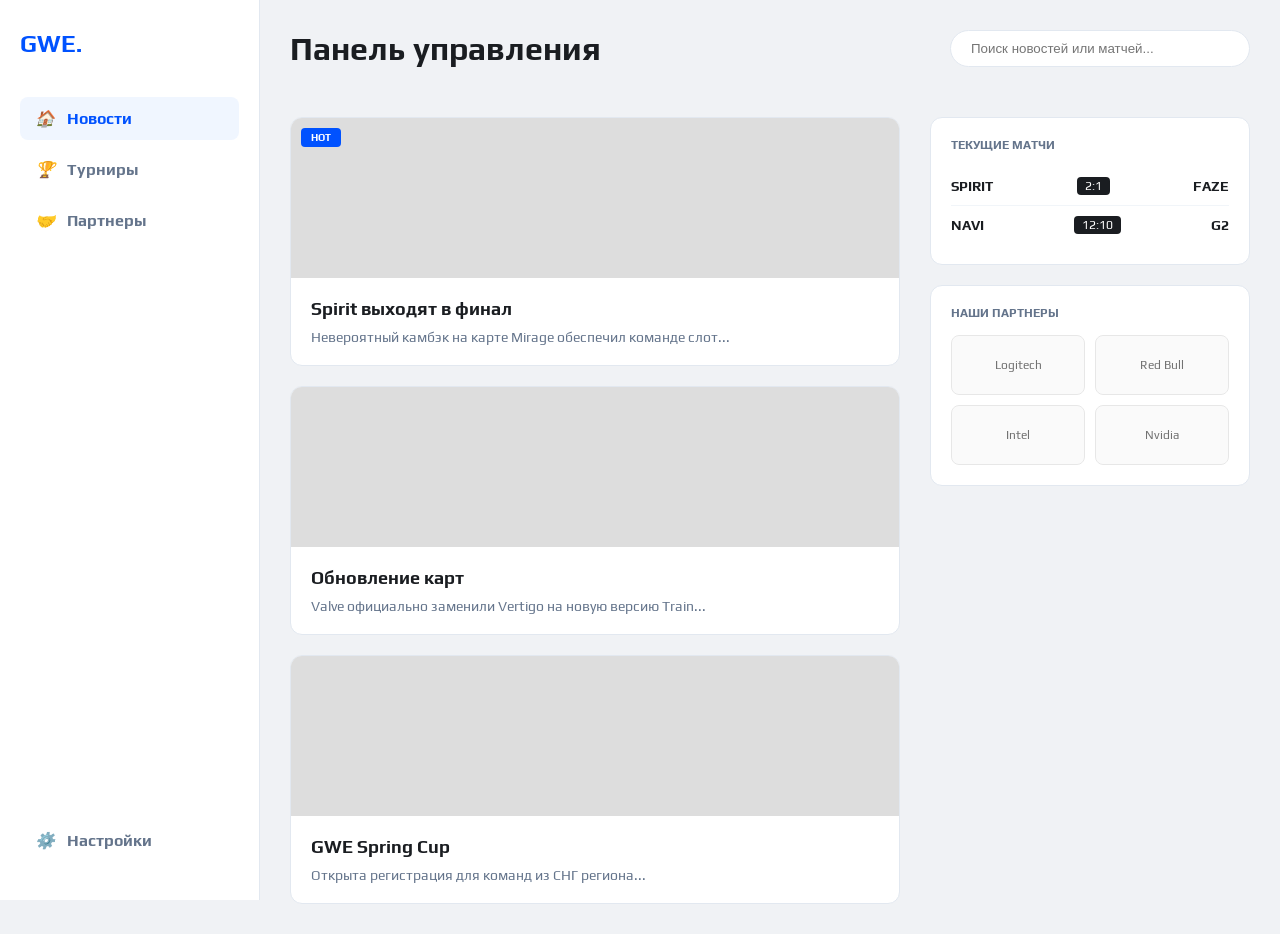
==== index.html @ 0988d3aa "Update index.html" ====
<!DOCTYPE html>
<html lang="ru">
<head>
    <meta charset="UTF-8">
    <meta name="viewport" content="width=device-width, initial-scale=1.0">
    <title>GWE | Ultimate Esports Portal</title>
    
    <link href="https://fonts.googleapis.com/css2?family=Play:wght@400;700&display=swap" rel="stylesheet">

    <style>
        :root {
            --bg-page: #f0f2f5;
            --bg-card: #ffffff;
            --accent: #0052ff;
            --text-dark: #1a1d21;
            --text-gray: #64748b;
            --border: #e2e8f0;
            --radius: 12px;
            --font-main: 'Play', sans-serif;
        }

        * { margin: 0; padding: 0; box-sizing: border-box; }

        body {
            font-family: var(--font-main);
            background-color: var(--bg-page);
            color: var(--text-dark);
            display: flex; /* Для бокового меню */
            min-height: 100vh;
        }

        /* --- БОКОВАЯ ПАНЕЛЬ --- */
        .sidebar {
            width: 260px;
            background: var(--bg-card);
            border-right: 1px solid var(--border);
            padding: 30px 20px;
            position: fixed;
            height: 100vh;
            display: flex;
            flex-direction: column;
        }

        .logo { font-size: 24px; font-weight: 800; margin-bottom: 40px; color: var(--accent); }

        .nav-menu { list-style: none; flex-grow: 1; }
        .nav-item {
            padding: 12px 15px;
            margin-bottom: 8px;
            border-radius: 8px;
            cursor: pointer;
            font-weight: 600;
            color: var(--text-gray);
            transition: 0.2s;
            display: flex;
            align-items: center;
            gap: 12px;
        }
        .nav-item:hover, .nav-item.active {
            background: #f0f6ff;
            color: var(--accent);
        }

        /* --- ОСНОВНОЙ КОНТЕНТ --- */
        .main-content {
            margin-left: 260px;
            padding: 30px;
            width: 100%;
            display: grid;
            grid-template-columns: 1fr 320px; /* Основная часть + Виджеты */
            gap: 30px;
        }

        header {
            grid-column: 1 / 3;
            display: flex;
            justify-content: space-between;
            align-items: center;
            margin-bottom: 20px;
        }

        .search-bar {
            padding: 10px 20px;
            background: var(--bg-card);
            border: 1px solid var(--border);
            border-radius: 20px;
            width: 300px;
        }

        /* Секции контента */
        .content-view { display: none; }
        .content-view.active { display: block; }

        /* Сетка карточек */
        .grid-container {
            display: grid;
            grid-template-columns: repeat(auto-fill, minmax(300px, 1fr));
            gap: 20px;
        }

        .card {
            background: var(--bg-card);
            border-radius: var(--radius);
            overflow: hidden;
            border: 1px solid var(--border);
            transition: 0.3s;
        }
        .card:hover { transform: translateY(-5px); box-shadow: 0 10px 20px rgba(0,0,0,0.05); }

        .card-thumb { height: 160px; background: #ddd; position: relative; }
        .badge {
            position: absolute; top: 10px; left: 10px;
            background: var(--accent); color: white;
            padding: 4px 10px; border-radius: 4px; font-size: 10px; font-weight: bold;
        }

        .card-body { padding: 20px; }
        .card-body h3 { font-size: 18px; margin-bottom: 10px; }
        .card-body p { font-size: 14px; color: var(--text-gray); }

        /* --- ВИДЖЕТЫ (Справа) --- */
        .widget {
            background: var(--bg-card);
            border-radius: var(--radius);
            padding: 20px;
            margin-bottom: 20px;
            border: 1px solid var(--border);
        }
        .widget-title { font-weight: 800; text-transform: uppercase; font-size: 12px; margin-bottom: 15px; color: var(--text-gray); }

        .match-row {
            display: flex; justify-content: space-between; align-items: center;
            padding: 10px 0; border-bottom: 1px solid #f1f5f9;
        }
        .match-row:last-child { border: none; }
        .team-tag { font-weight: bold; font-size: 14px; }
        .score-tag { background: #1a1d21; color: white; padding: 2px 8px; border-radius: 4px; font-size: 12px; }

        /* Партнеры - плотная сетка */
        .partners-mini {
            display: grid; grid-template-columns: 1fr 1fr; gap: 10px;
        }
        .p-box { 
            height: 60px; background: #f8fafc; border: 1px solid var(--border); 
            display: flex; align-items: center; justify-content: center; border-radius: 8px;
            font-size: 12px; color: var(--text-gray); filter: grayscale(1);
        }

        @media (max-width: 1100px) {
            .main-content { grid-template-columns: 1fr; }
            .sidebar { width: 80px; padding: 20px 10px; }
            .sidebar .logo, .sidebar span { display: none; }
            .main-content { margin-left: 80px; }
        }
    </style>
</head>
<body>

    <aside class="sidebar">
        <div class="logo">GWE<span>.</span></div>
        <ul class="nav-menu">
            <li class="nav-item active" onclick="switchView(event, 'v-news')">
                <i>🏠</i> <span>Новости</span>
            </li>
            <li class="nav-item" onclick="switchView(event, 'v-tour')">
                <i>🏆</i> <span>Турниры</span>
            </li>
            <li class="nav-item" onclick="switchView(event, 'v-part')">
                <i>🤝</i> <span>Партнеры</span>
            </li>
        </ul>
        <div class="nav-item" style="margin-top: auto;"><i>⚙️</i> <span>Настройки</span></div>
    </aside>

    <div class="main-content">
        <header>
            <h1>Панель управления</h1>
            <input type="text" class="search-bar" placeholder="Поиск новостей или матчей...">
        </header>

        <section id="v-news" class="content-view active">
            <div class="grid-container">
                <div class="card">
                    <div class="card-thumb"><div class="badge">HOT</div></div>
                    <div class="card-body">
                        <h3>Spirit выходят в финал</h3>
                        <p>Невероятный камбэк на карте Mirage обеспечил команде слот...</p>
                    </div>
                </div>
                <div class="card">
                    <div class="card-thumb"></div>
                    <div class="card-body">
                        <h3>Обновление карт</h3>
                        <p>Valve официально заменили Vertigo на новую версию Train...</p>
                    </div>
                </div>
                <div class="card">
                    <div class="card-thumb"></div>
                    <div class="card-body">
                        <h3>GWE Spring Cup</h3>
                        <p>Открыта регистрация для команд из СНГ региона...</p>
                    </div>
                </div>
            </div>
        </section>

        <section id="v-tour" class="content-view">
            <div class="grid-container">
                <div class="card">
                    <div class="card-body">
                        <div style="color: green; font-weight: bold; font-size: 12px;">LIVE</div>
                        <h3>Pro League S5</h3>
                        <p>Призовой: $100,000</p>
                    </div>
                </div>
                <div class="card">
                    <div class="card-body">
                        <div style="color: var(--text-gray); font-weight: bold; font-size: 12px;">UPCOMING</div>
                        <h3>Major Qualifiers</h3>
                        <p>Призовой: Слот на Major</p>
                    </div>
                </div>
            </div>
        </section>

        <section id="v-part" class="content-view">
            <div class="partners-mini" style="grid-template-columns: repeat(3, 1fr);">
                <div class="p-box">PARTNER A</div>
                <div class="p-box">PARTNER B</div>
                <div class="p-box">PARTNER C</div>
                <div class="p-box">PARTNER D</div>
                <div class="p-box">PARTNER E</div>
            </div>
        </section>

        <aside>
            <div class="widget">
                <div class="widget-title">Текущие матчи</div>
                <div class="match-row">
                    <span class="team-tag">SPIRIT</span>
                    <span class="score-tag">2:1</span>
                    <span class="team-tag">FAZE</span>
                </div>
                <div class="match-row">
                    <span class="team-tag">NAVI</span>
                    <span class="score-tag">12:10</span>
                    <span class="team-tag">G2</span>
                </div>
            </div>

            <div class="widget">
                <div class="widget-title">Наши партнеры</div>
                <div class="partners-mini">
                    <div class="p-box">Logitech</div>
                    <div class="p-box">Red Bull</div>
                    <div class="p-box">Intel</div>
                    <div class="p-box">Nvidia</div>
                </div>
            </div>
        </aside>
    </div>

    <script>
        function switchView(evt, viewId) {
            var i, views, items;
            views = document.getElementsByClassName("content-view");
            for (i = 0; i < views.length; i++) { views[i].classList.remove("active"); }
            
            items = document.getElementsByClassName("nav-item");
            for (i = 0; i < items.length; i++) { items[i].classList.remove("active"); }
            
            document.getElementById(viewId).classList.add("active");
            evt.currentTarget.classList.add("active");
        }
    </script>
</body>
</html>
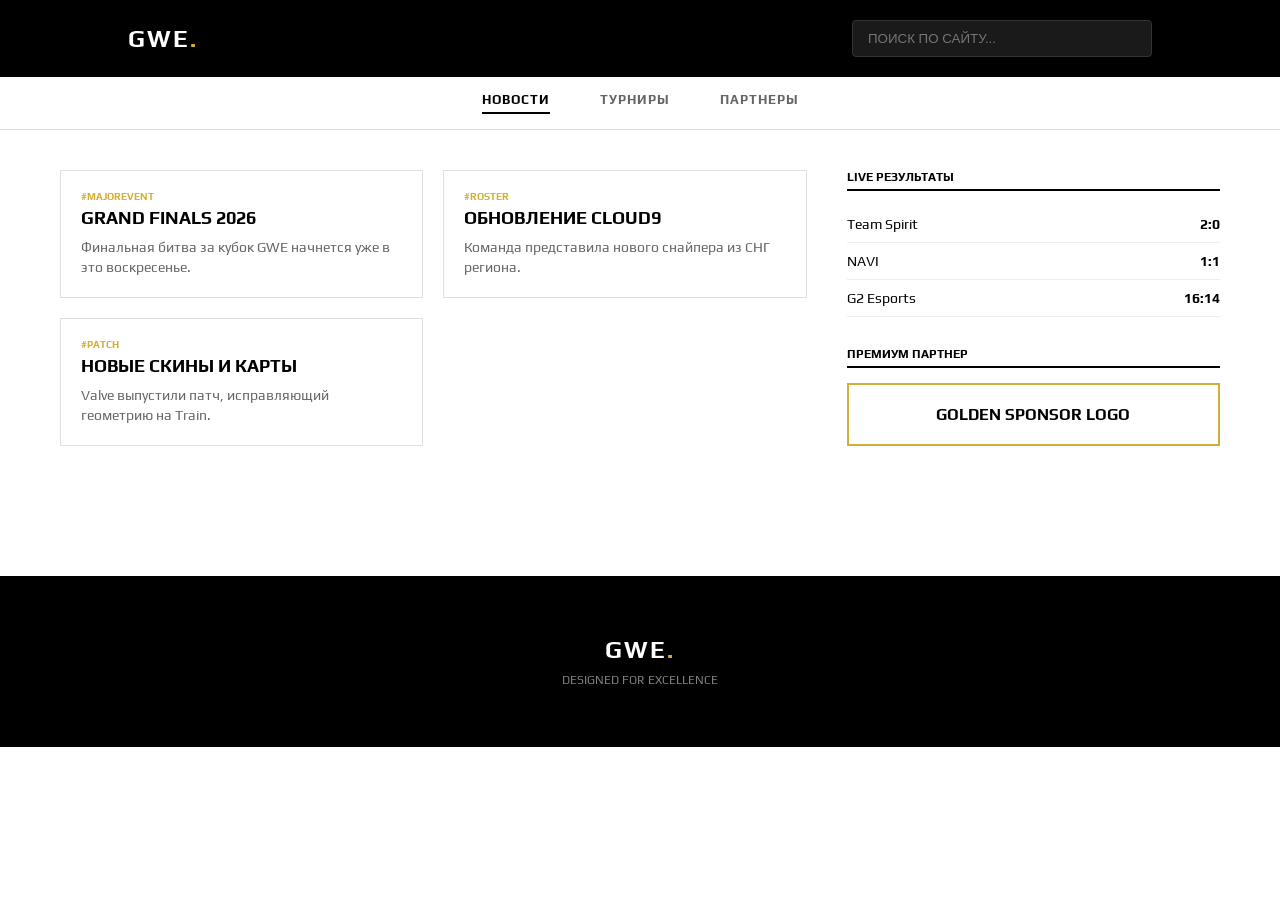
==== commit d2c7813b: "Update index.html" ====
--- a/index.html
+++ b/index.html
@@ -3,19 +3,18 @@
 <head>
     <meta charset="UTF-8">
     <meta name="viewport" content="width=device-width, initial-scale=1.0">
-    <title>GWE | Ultimate Esports Portal</title>
+    <title>GWE | Premium Black Edition</title>
     
     <link href="https://fonts.googleapis.com/css2?family=Play:wght@400;700&display=swap" rel="stylesheet">
 
     <style>
         :root {
-            --bg-page: #f0f2f5;
-            --bg-card: #ffffff;
-            --accent: #0052ff;
-            --text-dark: #1a1d21;
-            --text-gray: #64748b;
-            --border: #e2e8f0;
-            --radius: 12px;
+            --bg-page: #ffffff;
+            --bg-dark: #000000;
+            --text-main: #000000;
+            --text-light: #ffffff;
+            --gold: #d4af37; /* Тот самый редкий золотой */
+            --border: #e0e0e0;
             --font-main: 'Play', sans-serif;
         }
 
@@ -24,253 +23,287 @@
         body {
             font-family: var(--font-main);
             background-color: var(--bg-page);
-            color: var(--text-dark);
-            display: flex; /* Для бокового меню */
-            min-height: 100vh;
-        }
-
-        /* --- БОКОВАЯ ПАНЕЛЬ --- */
-        .sidebar {
-            width: 260px;
-            background: var(--bg-card);
-            border-right: 1px solid var(--border);
-            padding: 30px 20px;
-            position: fixed;
-            height: 100vh;
-            display: flex;
-            flex-direction: column;
-        }
-
-        .logo { font-size: 24px; font-weight: 800; margin-bottom: 40px; color: var(--accent); }
-
-        .nav-menu { list-style: none; flex-grow: 1; }
-        .nav-item {
-            padding: 12px 15px;
-            margin-bottom: 8px;
-            border-radius: 8px;
-            cursor: pointer;
-            font-weight: 600;
-            color: var(--text-gray);
-            transition: 0.2s;
-            display: flex;
-            align-items: center;
-            gap: 12px;
-        }
-        .nav-item:hover, .nav-item.active {
-            background: #f0f6ff;
-            color: var(--accent);
-        }
-
-        /* --- ОСНОВНОЙ КОНТЕНТ --- */
-        .main-content {
-            margin-left: 260px;
-            padding: 30px;
-            width: 100%;
-            display: grid;
-            grid-template-columns: 1fr 320px; /* Основная часть + Виджеты */
-            gap: 30px;
-        }
-
+            color: var(--text-main);
+        }
+
+        /* --- ХЕДЕР С ПОИСКОМ --- */
         header {
-            grid-column: 1 / 3;
+            background: var(--bg-dark);
+            color: var(--text-light);
+            padding: 20px 10%;
             display: flex;
             justify-content: space-between;
             align-items: center;
-            margin-bottom: 20px;
-        }
-
-        .search-bar {
-            padding: 10px 20px;
-            background: var(--bg-card);
-            border: 1px solid var(--border);
-            border-radius: 20px;
-            width: 300px;
-        }
-
-        /* Секции контента */
+            position: sticky;
+            top: 0;
+            z-index: 1000;
+        }
+
+        .logo { font-size: 24px; font-weight: 800; letter-spacing: 2px; }
+        .logo span { color: var(--gold); }
+
+        .search-container { position: relative; width: 300px; }
+        #siteSearch {
+            width: 100%;
+            padding: 10px 15px;
+            background: #1a1a1a;
+            border: 1px solid #333;
+            color: white;
+            border-radius: 4px;
+            outline: none;
+            transition: 0.3s;
+        }
+        #siteSearch:focus { border-color: var(--gold); }
+
+        /* --- НАВИГАЦИЯ (ВКЛАДКИ) --- */
+        .nav-bar {
+            background: var(--bg-page);
+            border-bottom: 1px solid var(--border);
+            display: flex;
+            justify-content: center;
+            gap: 50px;
+            padding: 15px 0;
+        }
+
+        .tab-link {
+            text-transform: uppercase;
+            font-weight: 700;
+            font-size: 13px;
+            letter-spacing: 1px;
+            cursor: pointer;
+            color: #666;
+            padding-bottom: 5px;
+            border-bottom: 2px solid transparent;
+            transition: 0.3s;
+        }
+
+        .tab-link.active {
+            color: var(--text-main);
+            border-bottom: 2px solid var(--text-main);
+        }
+        .tab-link:hover { color: var(--gold); }
+
+        /* --- ОСНОВНОЙ КОНТЕНТ --- */
+        .container {
+            max-width: 1200px;
+            margin: 40px auto;
+            padding: 0 20px;
+        }
+
         .content-view { display: none; }
         .content-view.active { display: block; }
 
-        /* Сетка карточек */
-        .grid-container {
+        /* СЕТКА С ЗАПОЛНЕНИЕМ */
+        .main-layout {
             display: grid;
-            grid-template-columns: repeat(auto-fill, minmax(300px, 1fr));
+            grid-template-columns: 2fr 1fr;
+            gap: 40px;
+        }
+
+        .grid-cards {
+            display: grid;
+            grid-template-columns: repeat(auto-fill, minmax(280px, 1fr));
             gap: 20px;
         }
 
-        .card {
-            background: var(--bg-card);
-            border-radius: var(--radius);
-            overflow: hidden;
+        .item-card {
+            background: #fff;
             border: 1px solid var(--border);
+            padding: 20px;
             transition: 0.3s;
-        }
-        .card:hover { transform: translateY(-5px); box-shadow: 0 10px 20px rgba(0,0,0,0.05); }
-
-        .card-thumb { height: 160px; background: #ddd; position: relative; }
-        .badge {
-            position: absolute; top: 10px; left: 10px;
-            background: var(--accent); color: white;
-            padding: 4px 10px; border-radius: 4px; font-size: 10px; font-weight: bold;
-        }
-
-        .card-body { padding: 20px; }
-        .card-body h3 { font-size: 18px; margin-bottom: 10px; }
-        .card-body p { font-size: 14px; color: var(--text-gray); }
-
-        /* --- ВИДЖЕТЫ (Справа) --- */
-        .widget {
-            background: var(--bg-card);
-            border-radius: var(--radius);
-            padding: 20px;
-            margin-bottom: 20px;
+            position: relative;
+        }
+        .item-card:hover { border-color: var(--gold); box-shadow: 0 10px 30px rgba(0,0,0,0.05); }
+
+        .item-card h3 { margin-bottom: 10px; text-transform: uppercase; font-size: 18px; }
+        .item-card p { color: #666; font-size: 14px; line-height: 1.4; }
+        
+        .tag {
+            font-size: 10px;
+            font-weight: bold;
+            color: var(--gold);
+            margin-bottom: 5px;
+            display: block;
+        }
+
+        /* ПАРТНЕРЫ (ЧЕРНО-БЕЛЫЕ) */
+        .partners-list {
+            display: grid;
+            grid-template-columns: repeat(4, 1fr);
+            gap: 1px;
+            background: var(--border);
             border: 1px solid var(--border);
         }
-        .widget-title { font-weight: 800; text-transform: uppercase; font-size: 12px; margin-bottom: 15px; color: var(--text-gray); }
-
-        .match-row {
-            display: flex; justify-content: space-between; align-items: center;
-            padding: 10px 0; border-bottom: 1px solid #f1f5f9;
-        }
-        .match-row:last-child { border: none; }
-        .team-tag { font-weight: bold; font-size: 14px; }
-        .score-tag { background: #1a1d21; color: white; padding: 2px 8px; border-radius: 4px; font-size: 12px; }
-
-        /* Партнеры - плотная сетка */
-        .partners-mini {
-            display: grid; grid-template-columns: 1fr 1fr; gap: 10px;
-        }
-        .p-box { 
-            height: 60px; background: #f8fafc; border: 1px solid var(--border); 
-            display: flex; align-items: center; justify-content: center; border-radius: 8px;
-            font-size: 12px; color: var(--text-gray); filter: grayscale(1);
-        }
-
-        @media (max-width: 1100px) {
-            .main-content { grid-template-columns: 1fr; }
-            .sidebar { width: 80px; padding: 20px 10px; }
-            .sidebar .logo, .sidebar span { display: none; }
-            .main-content { margin-left: 80px; }
-        }
+        .partner-box {
+            background: white;
+            padding: 40px;
+            text-align: center;
+            font-weight: bold;
+            transition: 0.3s;
+        }
+        .partner-box:hover { background: var(--bg-dark); color: var(--gold); }
+
+        /* ВИДЖЕТЫ */
+        .widget { margin-bottom: 30px; }
+        .widget-title {
+            font-size: 12px;
+            font-weight: bold;
+            text-transform: uppercase;
+            border-bottom: 2px solid var(--text-main);
+            padding-bottom: 5px;
+            margin-bottom: 15px;
+        }
+        .match-line {
+            display: flex;
+            justify-content: space-between;
+            padding: 10px 0;
+            border-bottom: 1px solid #eee;
+            font-size: 14px;
+        }
+
+        footer {
+            background: var(--bg-dark);
+            color: white;
+            padding: 60px 0;
+            text-align: center;
+            margin-top: 100px;
+        }
+
+        /* Состояние для поиска: когда элемент не подходит */
+        .hidden-by-search { display: none !important; }
     </style>
 </head>
 <body>
 
-    <aside class="sidebar">
+    <header>
         <div class="logo">GWE<span>.</span></div>
-        <ul class="nav-menu">
-            <li class="nav-item active" onclick="switchView(event, 'v-news')">
-                <i>🏠</i> <span>Новости</span>
-            </li>
-            <li class="nav-item" onclick="switchView(event, 'v-tour')">
-                <i>🏆</i> <span>Турниры</span>
-            </li>
-            <li class="nav-item" onclick="switchView(event, 'v-part')">
-                <i>🤝</i> <span>Партнеры</span>
-            </li>
-        </ul>
-        <div class="nav-item" style="margin-top: auto;"><i>⚙️</i> <span>Настройки</span></div>
-    </aside>
-
-    <div class="main-content">
-        <header>
-            <h1>Панель управления</h1>
-            <input type="text" class="search-bar" placeholder="Поиск новостей или матчей...">
-        </header>
-
-        <section id="v-news" class="content-view active">
-            <div class="grid-container">
-                <div class="card">
-                    <div class="card-thumb"><div class="badge">HOT</div></div>
-                    <div class="card-body">
-                        <h3>Spirit выходят в финал</h3>
-                        <p>Невероятный камбэк на карте Mirage обеспечил команде слот...</p>
+        <div class="search-container">
+            <input type="text" id="siteSearch" placeholder="ПОИСК ПО САЙТУ..." onkeyup="filterContent()">
+        </div>
+    </header>
+
+    <nav class="nav-bar">
+        <div class="tab-link active" onclick="switchTab(event, 'view-news')">Новости</div>
+        <div class="tab-link" onclick="switchTab(event, 'view-tournaments')">Турниры</div>
+        <div class="tab-link" onclick="switchTab(event, 'view-partners')">Партнеры</div>
+    </nav>
+
+    <div class="container">
+        
+        <div class="main-layout">
+            
+            <main>
+                <section id="view-news" class="content-view active">
+                    <div class="grid-cards">
+                        <div class="item-card clickable">
+                            <span class="tag">#MAJOREVENT</span>
+                            <h3>Grand Finals 2026</h3>
+                            <p>Финальная битва за кубок GWE начнется уже в это воскресенье.</p>
+                        </div>
+                        <div class="item-card clickable">
+                            <span class="tag">#ROSTER</span>
+                            <h3>Обновление Cloud9</h3>
+                            <p>Команда представила нового снайпера из СНГ региона.</p>
+                        </div>
+                        <div class="item-card clickable">
+                            <span class="tag">#PATCH</span>
+                            <h3>Новые скины и карты</h3>
+                            <p>Valve выпустили патч, исправляющий геометрию на Train.</p>
+                        </div>
+                    </div>
+                </section>
+
+                <section id="view-tournaments" class="content-view">
+                    <div class="grid-cards">
+                        <div class="item-card clickable">
+                            <span class="tag" style="color: #000;">STAY TUNED</span>
+                            <h3>Garnir Masters S2</h3>
+                            <p>Призовой: 1,000,000 RUB. Открытые квалификации.</p>
+                        </div>
+                        <div class="item-card clickable">
+                            <span class="tag">WINNER GETS GOLD</span>
+                            <h3>GWE Winter Cup</h3>
+                            <p>Событие года для молодых талантов.</p>
+                        </div>
+                    </div>
+                </section>
+
+                <section id="view-partners" class="content-view">
+                    <div class="partners-list">
+                        <div class="partner-box">ROG</div>
+                        <div class="partner-box">INTEL</div>
+                        <div class="partner-box">MONSTER</div>
+                        <div class="partner-box">RAZER</div>
+                    </div>
+                </section>
+            </main>
+
+            <aside>
+                <div class="widget">
+                    <div class="widget-title">Live Результаты</div>
+                    <div class="match-line"><span>Team Spirit</span> <strong>2:0</strong></div>
+                    <div class="match-line"><span>NAVI</span> <strong>1:1</strong></div>
+                    <div class="match-line"><span>G2 Esports</span> <strong>16:14</strong></div>
+                </div>
+
+                <div class="widget">
+                    <div class="widget-title">Премиум партнер</div>
+                    <div style="border: 2px solid var(--gold); padding: 20px; text-align: center; font-weight: bold;">
+                        GOLDEN SPONSOR LOGO
                     </div>
                 </div>
-                <div class="card">
-                    <div class="card-thumb"></div>
-                    <div class="card-body">
-                        <h3>Обновление карт</h3>
-                        <p>Valve официально заменили Vertigo на новую версию Train...</p>
-                    </div>
-                </div>
-                <div class="card">
-                    <div class="card-thumb"></div>
-                    <div class="card-body">
-                        <h3>GWE Spring Cup</h3>
-                        <p>Открыта регистрация для команд из СНГ региона...</p>
-                    </div>
-                </div>
-            </div>
-        </section>
-
-        <section id="v-tour" class="content-view">
-            <div class="grid-container">
-                <div class="card">
-                    <div class="card-body">
-                        <div style="color: green; font-weight: bold; font-size: 12px;">LIVE</div>
-                        <h3>Pro League S5</h3>
-                        <p>Призовой: $100,000</p>
-                    </div>
-                </div>
-                <div class="card">
-                    <div class="card-body">
-                        <div style="color: var(--text-gray); font-weight: bold; font-size: 12px;">UPCOMING</div>
-                        <h3>Major Qualifiers</h3>
-                        <p>Призовой: Слот на Major</p>
-                    </div>
-                </div>
-            </div>
-        </section>
-
-        <section id="v-part" class="content-view">
-            <div class="partners-mini" style="grid-template-columns: repeat(3, 1fr);">
-                <div class="p-box">PARTNER A</div>
-                <div class="p-box">PARTNER B</div>
-                <div class="p-box">PARTNER C</div>
-                <div class="p-box">PARTNER D</div>
-                <div class="p-box">PARTNER E</div>
-            </div>
-        </section>
-
-        <aside>
-            <div class="widget">
-                <div class="widget-title">Текущие матчи</div>
-                <div class="match-row">
-                    <span class="team-tag">SPIRIT</span>
-                    <span class="score-tag">2:1</span>
-                    <span class="team-tag">FAZE</span>
-                </div>
-                <div class="match-row">
-                    <span class="team-tag">NAVI</span>
-                    <span class="score-tag">12:10</span>
-                    <span class="team-tag">G2</span>
-                </div>
-            </div>
-
-            <div class="widget">
-                <div class="widget-title">Наши партнеры</div>
-                <div class="partners-mini">
-                    <div class="p-box">Logitech</div>
-                    <div class="p-box">Red Bull</div>
-                    <div class="p-box">Intel</div>
-                    <div class="p-box">Nvidia</div>
-                </div>
-            </div>
-        </aside>
+            </aside>
+
+        </div>
     </div>
 
+    <footer>
+        <div class="logo">GWE<span>.</span></div>
+        <p style="margin-top: 10px; font-size: 12px; opacity: 0.5;">DESIGNED FOR EXCELLENCE</p>
+    </footer>
+
     <script>
-        function switchView(evt, viewId) {
-            var i, views, items;
-            views = document.getElementsByClassName("content-view");
-            for (i = 0; i < views.length; i++) { views[i].classList.remove("active"); }
+        // Переключение вкладок
+        function switchTab(evt, viewId) {
+            let views = document.getElementsByClassName("content-view");
+            for (let v of views) { v.classList.remove("active"); }
             
-            items = document.getElementsByClassName("nav-item");
-            for (i = 0; i < items.length; i++) { items[i].classList.remove("active"); }
+            let links = document.getElementsByClassName("tab-link");
+            for (let l of links) { l.classList.remove("active"); }
             
             document.getElementById(viewId).classList.add("active");
             evt.currentTarget.classList.add("active");
+            
+            // Сбрасываем поиск при переключении вкладок
+            document.getElementById('siteSearch').value = '';
+            filterContent(); 
+        }
+
+        // РЕАЛЬНЫЙ ПОИСК
+        function filterContent() {
+            let input = document.getElementById('siteSearch').value.toLowerCase();
+            let cards = document.getElementsByClassName('item-card');
+            let partners = document.getElementsByClassName('partner-box');
+
+            // Фильтруем карточки новостей/турниров
+            for (let card of cards) {
+                let title = card.querySelector('h3').innerText.toLowerCase();
+                let text = card.querySelector('p').innerText.toLowerCase();
+                if (title.includes(input) || text.includes(input)) {
+                    card.classList.remove('hidden-by-search');
+                } else {
+                    card.classList.add('hidden-by-search');
+                }
+            }
+
+            // Фильтруем партнеров
+            for (let p of partners) {
+                if (p.innerText.toLowerCase().includes(input)) {
+                    p.classList.remove('hidden-by-search');
+                } else {
+                    p.classList.add('hidden-by-search');
+                }
+            }
         }
     </script>
 </body>
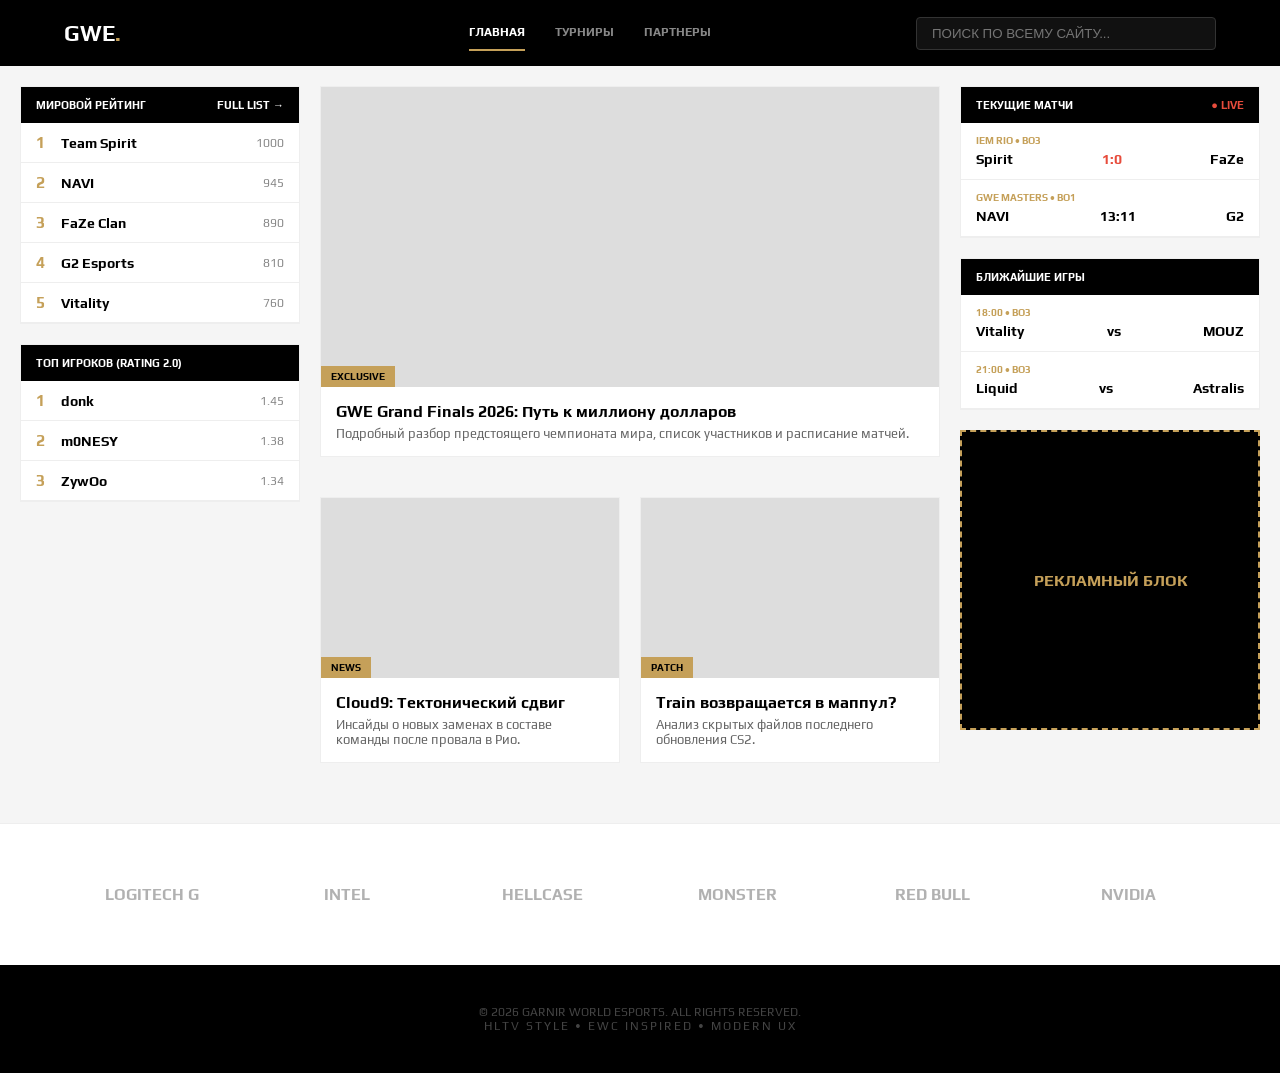
==== commit e8a10ea1: "Update index.html" ====
--- a/index.html
+++ b/index.html
@@ -3,18 +3,17 @@
 <head>
     <meta charset="UTF-8">
     <meta name="viewport" content="width=device-width, initial-scale=1.0">
-    <title>GWE | Premium Black Edition</title>
+    <title>GWE | Premium Ultimate Portal</title>
     
     <link href="https://fonts.googleapis.com/css2?family=Play:wght@400;700&display=swap" rel="stylesheet">
 
     <style>
         :root {
-            --bg-page: #ffffff;
-            --bg-dark: #000000;
-            --text-main: #000000;
-            --text-light: #ffffff;
-            --gold: #d4af37; /* Тот самый редкий золотой */
-            --border: #e0e0e0;
+            --white: #ffffff;
+            --black: #000000;
+            --gold: #c5a059;
+            --gray-light: #f5f5f5;
+            --gray-border: #eeeeee;
             --font-main: 'Play', sans-serif;
         }
 
@@ -22,288 +21,307 @@
 
         body {
             font-family: var(--font-main);
-            background-color: var(--bg-page);
-            color: var(--text-main);
-        }
-
-        /* --- ХЕДЕР С ПОИСКОМ --- */
+            background-color: var(--gray-light);
+            color: var(--black);
+        }
+
+        /* --- ШАПКА --- */
         header {
-            background: var(--bg-dark);
-            color: var(--text-light);
-            padding: 20px 10%;
-            display: flex;
-            justify-content: space-between;
+            background: var(--black);
+            padding: 15px 5%;
+            display: grid;
+            grid-template-columns: 200px 1fr 300px;
             align-items: center;
             position: sticky;
             top: 0;
             z-index: 1000;
         }
 
-        .logo { font-size: 24px; font-weight: 800; letter-spacing: 2px; }
+        .logo { color: var(--white); font-weight: 800; font-size: 22px; cursor: pointer; }
         .logo span { color: var(--gold); }
 
-        .search-container { position: relative; width: 300px; }
-        #siteSearch {
+        .nav-tabs {
+            display: flex;
+            justify-content: center;
+            gap: 30px;
+        }
+
+        .tab-btn {
+            color: #888;
+            text-transform: uppercase;
+            font-weight: 700;
+            font-size: 12px;
+            cursor: pointer;
+            padding: 10px 0;
+            border-bottom: 2px solid transparent;
+            transition: 0.3s;
+        }
+
+        .tab-btn:hover, .tab-btn.active { color: var(--white); border-bottom-color: var(--gold); }
+
+        .search-box input {
             width: 100%;
-            padding: 10px 15px;
-            background: #1a1a1a;
+            padding: 8px 15px;
+            background: #111;
             border: 1px solid #333;
             color: white;
             border-radius: 4px;
             outline: none;
-            transition: 0.3s;
-        }
-        #siteSearch:focus { border-color: var(--gold); }
-
-        /* --- НАВИГАЦИЯ (ВКЛАДКИ) --- */
-        .nav-bar {
-            background: var(--bg-page);
-            border-bottom: 1px solid var(--border);
-            display: flex;
-            justify-content: center;
-            gap: 50px;
-            padding: 15px 0;
-        }
-
-        .tab-link {
+        }
+
+        /* --- ГЛАВНЫЙ КОНТЕЙНЕР --- */
+        .wrapper {
+            max-width: 1400px;
+            margin: 20px auto;
+            padding: 0 20px;
+            display: grid;
+            grid-template-columns: 280px 1fr 300px; /* Три колонки для заполнения */
+            gap: 20px;
+        }
+
+        /* --- ОБЩИЕ СТИЛИ БЛОКОВ --- */
+        .content-card {
+            background: var(--white);
+            border: 1px solid var(--gray-border);
+            margin-bottom: 20px;
+            transition: 0.2s;
+            cursor: pointer;
+        }
+        .content-card:hover { border-color: var(--gold); box-shadow: 0 5px 15px rgba(0,0,0,0.05); }
+
+        .card-header {
+            padding: 12px 15px;
+            background: var(--black);
+            color: var(--white);
+            font-size: 11px;
             text-transform: uppercase;
-            font-weight: 700;
-            font-size: 13px;
-            letter-spacing: 1px;
-            cursor: pointer;
-            color: #666;
-            padding-bottom: 5px;
-            border-bottom: 2px solid transparent;
-            transition: 0.3s;
-        }
-
-        .tab-link.active {
-            color: var(--text-main);
-            border-bottom: 2px solid var(--text-main);
-        }
-        .tab-link:hover { color: var(--gold); }
-
-        /* --- ОСНОВНОЙ КОНТЕНТ --- */
-        .container {
-            max-width: 1200px;
-            margin: 40px auto;
-            padding: 0 20px;
-        }
-
-        .content-view { display: none; }
-        .content-view.active { display: block; }
-
-        /* СЕТКА С ЗАПОЛНЕНИЕМ */
-        .main-layout {
-            display: grid;
-            grid-template-columns: 2fr 1fr;
-            gap: 40px;
-        }
-
-        .grid-cards {
-            display: grid;
-            grid-template-columns: repeat(auto-fill, minmax(280px, 1fr));
-            gap: 20px;
-        }
-
-        .item-card {
-            background: #fff;
-            border: 1px solid var(--border);
-            padding: 20px;
-            transition: 0.3s;
-            position: relative;
-        }
-        .item-card:hover { border-color: var(--gold); box-shadow: 0 10px 30px rgba(0,0,0,0.05); }
-
-        .item-card h3 { margin-bottom: 10px; text-transform: uppercase; font-size: 18px; }
-        .item-card p { color: #666; font-size: 14px; line-height: 1.4; }
-        
-        .tag {
-            font-size: 10px;
             font-weight: bold;
-            color: var(--gold);
-            margin-bottom: 5px;
-            display: block;
-        }
-
-        /* ПАРТНЕРЫ (ЧЕРНО-БЕЛЫЕ) */
-        .partners-list {
-            display: grid;
-            grid-template-columns: repeat(4, 1fr);
-            gap: 1px;
-            background: var(--border);
-            border: 1px solid var(--border);
-        }
-        .partner-box {
-            background: white;
-            padding: 40px;
-            text-align: center;
-            font-weight: bold;
-            transition: 0.3s;
-        }
-        .partner-box:hover { background: var(--bg-dark); color: var(--gold); }
-
-        /* ВИДЖЕТЫ */
-        .widget { margin-bottom: 30px; }
-        .widget-title {
-            font-size: 12px;
-            font-weight: bold;
-            text-transform: uppercase;
-            border-bottom: 2px solid var(--text-main);
-            padding-bottom: 5px;
-            margin-bottom: 15px;
-        }
-        .match-line {
             display: flex;
             justify-content: space-between;
-            padding: 10px 0;
-            border-bottom: 1px solid #eee;
-            font-size: 14px;
-        }
-
-        footer {
-            background: var(--bg-dark);
-            color: white;
-            padding: 60px 0;
+        }
+
+        /* --- ЛЕВАЯ КОЛОНКА (РЕЙТИНГИ) --- */
+        .rank-item {
+            display: flex;
+            align-items: center;
+            padding: 10px 15px;
+            border-bottom: 1px solid var(--gray-border);
+        }
+        .rank-item:hover { background: #fafafa; }
+        .num { font-weight: 800; width: 25px; color: var(--gold); }
+        .name { flex-grow: 1; font-weight: bold; font-size: 14px; }
+        .pts { font-size: 12px; color: #888; }
+
+        /* --- ЦЕНТРАЛЬНАЯ КОЛОНКА --- */
+        .news-feed { display: grid; grid-template-columns: 1fr 1fr; gap: 20px; }
+        .news-big { grid-column: span 2; }
+        
+        .news-item { background: white; border: 1px solid var(--gray-border); overflow: hidden; }
+        .news-img { height: 180px; background: #ddd; position: relative; }
+        .news-img span { 
+            position: absolute; bottom: 0; left: 0; background: var(--gold); 
+            color: black; padding: 5px 10px; font-size: 10px; font-weight: bold; 
+        }
+        .news-text { padding: 15px; }
+        .news-text h3 { font-size: 16px; margin-bottom: 5px; }
+        .news-text p { font-size: 13px; color: #666; }
+
+        /* --- ПРАВАЯ КОЛОНКА (МАТЧИ) --- */
+        .match-row {
+            padding: 12px 15px;
+            border-bottom: 1px solid var(--gray-border);
+            display: flex;
+            flex-direction: column;
+            gap: 5px;
+        }
+        .match-row:hover { background: #fdfdfd; }
+        .match-top { display: flex; justify-content: space-between; font-size: 10px; color: var(--gold); font-weight: bold; }
+        .match-teams { display: flex; justify-content: space-between; font-weight: bold; font-size: 14px; }
+        .live { color: #e74c3c; }
+
+        /* --- ПАРТНЕРЫ --- */
+        .partners-footer {
+            background: var(--white);
+            border-top: 1px solid var(--gray-border);
+            padding: 40px 5%;
+            display: grid;
+            grid-template-columns: repeat(6, 1fr);
+            gap: 20px;
             text-align: center;
-            margin-top: 100px;
-        }
-
-        /* Состояние для поиска: когда элемент не подходит */
-        .hidden-by-search { display: none !important; }
+            margin-top: 40px;
+        }
+        .partner-logo { 
+            font-weight: bold; opacity: 0.3; cursor: pointer; transition: 0.3s; 
+            border: 1px solid transparent; padding: 20px 0;
+        }
+        .partner-logo:hover { opacity: 1; color: var(--gold); border-color: var(--gold); }
+
+        /* Скрытые разделы */
+        .section-view { display: none; }
+        .section-view.active { display: block; }
+        
+        .hidden { display: none !important; }
+
+        footer { background: var(--black); color: #444; padding: 40px; text-align: center; font-size: 12px; }
     </style>
 </head>
 <body>
 
     <header>
-        <div class="logo">GWE<span>.</span></div>
-        <div class="search-container">
-            <input type="text" id="siteSearch" placeholder="ПОИСК ПО САЙТУ..." onkeyup="filterContent()">
+        <div class="logo" onclick="location.reload()">GWE<span>.</span></div>
+        <div class="nav-tabs">
+            <div class="tab-btn active" onclick="switchTab(event, 'home')">Главная</div>
+            <div class="tab-btn" onclick="switchTab(event, 'tournaments')">Турниры</div>
+            <div class="tab-btn" onclick="switchTab(event, 'partners')">Партнеры</div>
+        </div>
+        <div class="search-box">
+            <input type="text" id="mainSearch" placeholder="ПОИСК ПО ВСЕМУ САЙТУ..." onkeyup="globalSearch()">
         </div>
     </header>
 
-    <nav class="nav-bar">
-        <div class="tab-link active" onclick="switchTab(event, 'view-news')">Новости</div>
-        <div class="tab-link" onclick="switchTab(event, 'view-tournaments')">Турниры</div>
-        <div class="tab-link" onclick="switchTab(event, 'view-partners')">Партнеры</div>
-    </nav>
-
-    <div class="container">
+    <div class="wrapper">
         
-        <div class="main-layout">
+        <aside>
+            <div class="content-card">
+                <div class="card-header">Мировой рейтинг <span>Full List →</span></div>
+                <div class="rank-item"><span class="num">1</span><span class="name">Team Spirit</span><span class="pts">1000</span></div>
+                <div class="rank-item"><span class="num">2</span><span class="name">NAVI</span><span class="pts">945</span></div>
+                <div class="rank-item"><span class="num">3</span><span class="name">FaZe Clan</span><span class="pts">890</span></div>
+                <div class="rank-item"><span class="num">4</span><span class="name">G2 Esports</span><span class="pts">810</span></div>
+                <div class="rank-item"><span class="num">5</span><span class="name">Vitality</span><span class="pts">760</span></div>
+            </div>
+
+            <div class="content-card">
+                <div class="card-header">Топ Игроков (Rating 2.0)</div>
+                <div class="rank-item"><span class="num">1</span><span class="name">donk</span><span class="pts">1.45</span></div>
+                <div class="rank-item"><span class="num">2</span><span class="name">m0NESY</span><span class="pts">1.38</span></div>
+                <div class="rank-item"><span class="num">3</span><span class="name">ZywOo</span><span class="pts">1.34</span></div>
+            </div>
+        </aside>
+
+        <main>
+            <section id="home" class="section-view active">
+                <div class="news-feed">
+                    <div class="content-card news-item news-big">
+                        <div class="news-img" style="height: 300px;"><span>EXCLUSIVE</span></div>
+                        <div class="news-text">
+                            <h3>GWE Grand Finals 2026: Путь к миллиону долларов</h3>
+                            <p>Подробный разбор предстоящего чемпионата мира, список участников и расписание матчей.</p>
+                        </div>
+                    </div>
+                    <div class="content-card news-item">
+                        <div class="news-img"><span>NEWS</span></div>
+                        <div class="news-text">
+                            <h3>Cloud9: Тектонический сдвиг</h3>
+                            <p>Инсайды о новых заменах в составе команды после провала в Рио.</p>
+                        </div>
+                    </div>
+                    <div class="content-card news-item">
+                        <div class="news-img"><span>PATCH</span></div>
+                        <div class="news-text">
+                            <h3>Train возвращается в маппул?</h3>
+                            <p>Анализ скрытых файлов последнего обновления CS2.</p>
+                        </div>
+                    </div>
+                </div>
+            </section>
+
+            <section id="tournaments" class="section-view">
+                <div class="content-card">
+                    <div class="card-header">Активные чемпионаты</div>
+                    <div class="rank-item" style="padding: 20px;">
+                        <span class="name">IEM Rio 2026</span>
+                        <span class="pts" style="color: var(--gold); font-weight: bold;">$1,000,000</span>
+                    </div>
+                    <div class="rank-item" style="padding: 20px;">
+                        <span class="name">GWE Masters Season 4</span>
+                        <span class="pts" style="color: var(--gold); font-weight: bold;">$250,000</span>
+                    </div>
+                </div>
+            </section>
+
+            <section id="partners" class="section-view">
+                <div class="news-feed">
+                    <div class="content-card" style="padding: 40px; text-align: center;">
+                        <h2 style="color: var(--gold);">СТАТЬ ПАРТНЕРОМ GWE</h2>
+                        <p style="margin-top: 15px;">Свяжитесь с нами для обсуждения условий сотрудничества.</p>
+                        <button style="margin-top: 20px; padding: 10px 30px; background: black; color: white; border: 1px solid var(--gold); cursor: pointer;">ОСТАВИТЬ ЗАЯВКУ</button>
+                    </div>
+                </div>
+            </section>
+        </main>
+
+        <aside>
+            <div class="content-card">
+                <div class="card-header">Текущие матчи <span class="live">● LIVE</span></div>
+                <div class="match-row">
+                    <div class="match-top">IEM RIO • BO3</div>
+                    <div class="match-teams"><span>Spirit</span> <span class="live">1:0</span> <span>FaZe</span></div>
+                </div>
+                <div class="match-row">
+                    <div class="match-top">GWE MASTERS • BO1</div>
+                    <div class="match-teams"><span>NAVI</span> <span>13:11</span> <span>G2</span></div>
+                </div>
+            </div>
+
+            <div class="content-card">
+                <div class="card-header">Ближайшие игры</div>
+                <div class="match-row">
+                    <div class="match-top">18:00 • BO3</div>
+                    <div class="match-teams"><span>Vitality</span> <span>vs</span> <span>MOUZ</span></div>
+                </div>
+                <div class="match-row">
+                    <div class="match-top">21:00 • BO3</div>
+                    <div class="match-teams"><span>Liquid</span> <span>vs</span> <span>Astralis</span></div>
+                </div>
+            </div>
+
+            <div class="content-card" style="height: 300px; display: flex; align-items: center; justify-content: center; background: #000; color: var(--gold); border: 2px dashed var(--gold);">
+                <strong>РЕКЛАМНЫЙ БЛОК</strong>
+            </div>
+        </aside>
+    </div>
+
+    <div class="partners-footer">
+        <div class="partner-logo">LOGITECH G</div>
+        <div class="partner-logo">INTEL</div>
+        <div class="partner-logo">HELLCASE</div>
+        <div class="partner-logo">MONSTER</div>
+        <div class="partner-logo">RED BULL</div>
+        <div class="partner-logo">NVIDIA</div>
+    </div>
+
+    <footer>
+        &copy; 2026 GARNIR WORLD ESPORTS. ALL RIGHTS RESERVED. <br>
+        <span style="letter-spacing: 2px;">HLTV STYLE • EWC INSPIRED • MODERN UX</span>
+    </footer>
+
+    <script>
+        // Функция переключения вкладок
+        function switchTab(event, sectionId) {
+            const views = document.querySelectorAll('.section-view');
+            const tabs = document.querySelectorAll('.tab-btn');
             
-            <main>
-                <section id="view-news" class="content-view active">
-                    <div class="grid-cards">
-                        <div class="item-card clickable">
-                            <span class="tag">#MAJOREVENT</span>
-                            <h3>Grand Finals 2026</h3>
-                            <p>Финальная битва за кубок GWE начнется уже в это воскресенье.</p>
-                        </div>
-                        <div class="item-card clickable">
-                            <span class="tag">#ROSTER</span>
-                            <h3>Обновление Cloud9</h3>
-                            <p>Команда представила нового снайпера из СНГ региона.</p>
-                        </div>
-                        <div class="item-card clickable">
-                            <span class="tag">#PATCH</span>
-                            <h3>Новые скины и карты</h3>
-                            <p>Valve выпустили патч, исправляющий геометрию на Train.</p>
-                        </div>
-                    </div>
-                </section>
-
-                <section id="view-tournaments" class="content-view">
-                    <div class="grid-cards">
-                        <div class="item-card clickable">
-                            <span class="tag" style="color: #000;">STAY TUNED</span>
-                            <h3>Garnir Masters S2</h3>
-                            <p>Призовой: 1,000,000 RUB. Открытые квалификации.</p>
-                        </div>
-                        <div class="item-card clickable">
-                            <span class="tag">WINNER GETS GOLD</span>
-                            <h3>GWE Winter Cup</h3>
-                            <p>Событие года для молодых талантов.</p>
-                        </div>
-                    </div>
-                </section>
-
-                <section id="view-partners" class="content-view">
-                    <div class="partners-list">
-                        <div class="partner-box">ROG</div>
-                        <div class="partner-box">INTEL</div>
-                        <div class="partner-box">MONSTER</div>
-                        <div class="partner-box">RAZER</div>
-                    </div>
-                </section>
-            </main>
-
-            <aside>
-                <div class="widget">
-                    <div class="widget-title">Live Результаты</div>
-                    <div class="match-line"><span>Team Spirit</span> <strong>2:0</strong></div>
-                    <div class="match-line"><span>NAVI</span> <strong>1:1</strong></div>
-                    <div class="match-line"><span>G2 Esports</span> <strong>16:14</strong></div>
-                </div>
-
-                <div class="widget">
-                    <div class="widget-title">Премиум партнер</div>
-                    <div style="border: 2px solid var(--gold); padding: 20px; text-align: center; font-weight: bold;">
-                        GOLDEN SPONSOR LOGO
-                    </div>
-                </div>
-            </aside>
-
-        </div>
-    </div>
-
-    <footer>
-        <div class="logo">GWE<span>.</span></div>
-        <p style="margin-top: 10px; font-size: 12px; opacity: 0.5;">DESIGNED FOR EXCELLENCE</p>
-    </footer>
-
-    <script>
-        // Переключение вкладок
-        function switchTab(evt, viewId) {
-            let views = document.getElementsByClassName("content-view");
-            for (let v of views) { v.classList.remove("active"); }
+            views.forEach(v => v.classList.remove('active'));
+            tabs.forEach(t => t.classList.remove('active'));
             
-            let links = document.getElementsByClassName("tab-link");
-            for (let l of links) { l.classList.remove("active"); }
-            
-            document.getElementById(viewId).classList.add("active");
-            evt.currentTarget.classList.add("active");
-            
-            // Сбрасываем поиск при переключении вкладок
-            document.getElementById('siteSearch').value = '';
-            filterContent(); 
-        }
-
-        // РЕАЛЬНЫЙ ПОИСК
-        function filterContent() {
-            let input = document.getElementById('siteSearch').value.toLowerCase();
-            let cards = document.getElementsByClassName('item-card');
-            let partners = document.getElementsByClassName('partner-box');
-
-            // Фильтруем карточки новостей/турниров
-            for (let card of cards) {
-                let title = card.querySelector('h3').innerText.toLowerCase();
-                let text = card.querySelector('p').innerText.toLowerCase();
-                if (title.includes(input) || text.includes(input)) {
-                    card.classList.remove('hidden-by-search');
+            document.getElementById(sectionId).classList.add('active');
+            event.target.classList.add('active');
+        }
+
+        // Функция глобального поиска
+        function globalSearch() {
+            const input = document.getElementById('mainSearch').value.toLowerCase();
+            const items = document.querySelectorAll('.content-card, .rank-item, .match-row');
+
+            items.forEach(item => {
+                const text = item.innerText.toLowerCase();
+                if (text.includes(input)) {
+                    item.classList.remove('hidden');
                 } else {
-                    card.classList.add('hidden-by-search');
+                    item.classList.add('hidden');
                 }
-            }
-
-            // Фильтруем партнеров
-            for (let p of partners) {
-                if (p.innerText.toLowerCase().includes(input)) {
-                    p.classList.remove('hidden-by-search');
-                } else {
-                    p.classList.add('hidden-by-search');
-                }
-            }
+            });
         }
     </script>
 </body>
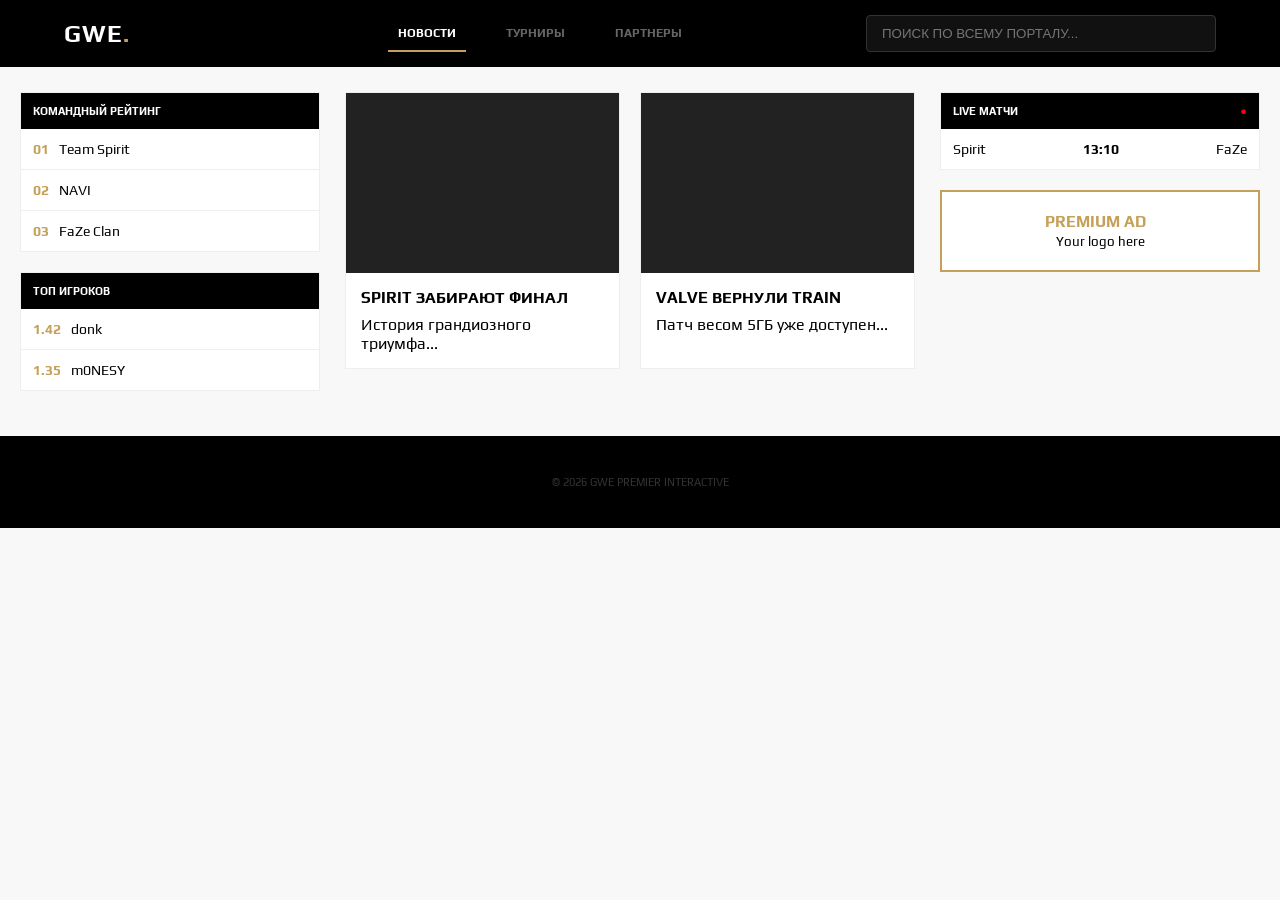
==== commit e0b30490: "Update index.html" ====
--- a/index.html
+++ b/index.html
@@ -3,326 +3,222 @@
 <head>
     <meta charset="UTF-8">
     <meta name="viewport" content="width=device-width, initial-scale=1.0">
-    <title>GWE | Premium Ultimate Portal</title>
-    
+    <title>GWE | Ultimate Interactive</title>
     <link href="https://fonts.googleapis.com/css2?family=Play:wght@400;700&display=swap" rel="stylesheet">
-
     <style>
         :root {
-            --white: #ffffff;
-            --black: #000000;
-            --gold: #c5a059;
-            --gray-light: #f5f5f5;
-            --gray-border: #eeeeee;
-            --font-main: 'Play', sans-serif;
-        }
-
-        * { margin: 0; padding: 0; box-sizing: border-box; }
-
-        body {
-            font-family: var(--font-main);
-            background-color: var(--gray-light);
-            color: var(--black);
-        }
-
-        /* --- ШАПКА --- */
+            --b: #000; --w: #fff; --g: #c5a059; --bg: #f8f8f8; --brd: #eee;
+            --f: 'Play', sans-serif;
+        }
+
+        * { margin: 0; padding: 0; box-sizing: border-box; cursor: default; }
+        body { font-family: var(--f); background: var(--bg); color: var(--b); overflow-x: hidden; }
+        
+        /* Интерактивные элементы */
+        .clickable { cursor: pointer !important; transition: 0.2s; }
+        .clickable:hover { opacity: 0.8; border-color: var(--g) !important; }
+
+        /* HEADER */
         header {
-            background: var(--black);
-            padding: 15px 5%;
-            display: grid;
-            grid-template-columns: 200px 1fr 300px;
-            align-items: center;
-            position: sticky;
-            top: 0;
-            z-index: 1000;
-        }
-
-        .logo { color: var(--white); font-weight: 800; font-size: 22px; cursor: pointer; }
-        .logo span { color: var(--gold); }
-
-        .nav-tabs {
-            display: flex;
-            justify-content: center;
-            gap: 30px;
-        }
-
-        .tab-btn {
-            color: #888;
-            text-transform: uppercase;
-            font-weight: 700;
-            font-size: 12px;
-            cursor: pointer;
-            padding: 10px 0;
-            border-bottom: 2px solid transparent;
-            transition: 0.3s;
-        }
-
-        .tab-btn:hover, .tab-btn.active { color: var(--white); border-bottom-color: var(--gold); }
-
-        .search-box input {
-            width: 100%;
-            padding: 8px 15px;
-            background: #111;
-            border: 1px solid #333;
-            color: white;
-            border-radius: 4px;
-            outline: none;
-        }
-
-        /* --- ГЛАВНЫЙ КОНТЕЙНЕР --- */
-        .wrapper {
-            max-width: 1400px;
-            margin: 20px auto;
-            padding: 0 20px;
-            display: grid;
-            grid-template-columns: 280px 1fr 300px; /* Три колонки для заполнения */
-            gap: 20px;
-        }
-
-        /* --- ОБЩИЕ СТИЛИ БЛОКОВ --- */
-        .content-card {
-            background: var(--white);
-            border: 1px solid var(--gray-border);
-            margin-bottom: 20px;
-            transition: 0.2s;
-            cursor: pointer;
-        }
-        .content-card:hover { border-color: var(--gold); box-shadow: 0 5px 15px rgba(0,0,0,0.05); }
-
-        .card-header {
-            padding: 12px 15px;
-            background: var(--black);
-            color: var(--white);
-            font-size: 11px;
-            text-transform: uppercase;
-            font-weight: bold;
-            display: flex;
-            justify-content: space-between;
-        }
-
-        /* --- ЛЕВАЯ КОЛОНКА (РЕЙТИНГИ) --- */
-        .rank-item {
-            display: flex;
-            align-items: center;
-            padding: 10px 15px;
-            border-bottom: 1px solid var(--gray-border);
-        }
-        .rank-item:hover { background: #fafafa; }
-        .num { font-weight: 800; width: 25px; color: var(--gold); }
-        .name { flex-grow: 1; font-weight: bold; font-size: 14px; }
-        .pts { font-size: 12px; color: #888; }
-
-        /* --- ЦЕНТРАЛЬНАЯ КОЛОНКА --- */
-        .news-feed { display: grid; grid-template-columns: 1fr 1fr; gap: 20px; }
-        .news-big { grid-column: span 2; }
-        
-        .news-item { background: white; border: 1px solid var(--gray-border); overflow: hidden; }
-        .news-img { height: 180px; background: #ddd; position: relative; }
-        .news-img span { 
-            position: absolute; bottom: 0; left: 0; background: var(--gold); 
-            color: black; padding: 5px 10px; font-size: 10px; font-weight: bold; 
-        }
-        .news-text { padding: 15px; }
-        .news-text h3 { font-size: 16px; margin-bottom: 5px; }
-        .news-text p { font-size: 13px; color: #666; }
-
-        /* --- ПРАВАЯ КОЛОНКА (МАТЧИ) --- */
-        .match-row {
-            padding: 12px 15px;
-            border-bottom: 1px solid var(--gray-border);
-            display: flex;
-            flex-direction: column;
-            gap: 5px;
-        }
-        .match-row:hover { background: #fdfdfd; }
-        .match-top { display: flex; justify-content: space-between; font-size: 10px; color: var(--gold); font-weight: bold; }
-        .match-teams { display: flex; justify-content: space-between; font-weight: bold; font-size: 14px; }
-        .live { color: #e74c3c; }
-
-        /* --- ПАРТНЕРЫ --- */
-        .partners-footer {
-            background: var(--white);
-            border-top: 1px solid var(--gray-border);
-            padding: 40px 5%;
-            display: grid;
-            grid-template-columns: repeat(6, 1fr);
-            gap: 20px;
-            text-align: center;
-            margin-top: 40px;
-        }
-        .partner-logo { 
-            font-weight: bold; opacity: 0.3; cursor: pointer; transition: 0.3s; 
-            border: 1px solid transparent; padding: 20px 0;
-        }
-        .partner-logo:hover { opacity: 1; color: var(--gold); border-color: var(--gold); }
-
-        /* Скрытые разделы */
-        .section-view { display: none; }
-        .section-view.active { display: block; }
-        
-        .hidden { display: none !important; }
-
-        footer { background: var(--black); color: #444; padding: 40px; text-align: center; font-size: 12px; }
+            background: var(--b); padding: 15px 5%;
+            display: grid; grid-template-columns: 150px 1fr 350px;
+            align-items: center; position: sticky; top: 0; z-index: 100;
+        }
+        .logo { color: var(--w); font-weight: 800; font-size: 24px; letter-spacing: 1px; }
+        .logo span { color: var(--g); }
+
+        .nav { display: flex; justify-content: center; gap: 30px; }
+        .t-btn { 
+            color: #666; font-weight: 700; text-transform: uppercase; font-size: 12px; 
+            padding: 10px; border-bottom: 2px solid transparent; 
+        }
+        .t-btn.active { color: var(--w); border-bottom-color: var(--g); }
+
+        .s-box { position: relative; }
+        #mainSearch {
+            width: 100%; padding: 10px 15px; background: #111; border: 1px solid #333;
+            color: var(--w); border-radius: 4px; outline: none;
+        }
+        #mainSearch:focus { border-color: var(--g); }
+
+        /* LAYOUT */
+        .wrap {
+            max-width: 1400px; margin: 25px auto; padding: 0 20px;
+            display: grid; grid-template-columns: 300px 1fr 320px; gap: 25px;
+        }
+
+        .box { background: var(--w); border: 1px solid var(--brd); margin-bottom: 20px; }
+        .b-head { 
+            padding: 12px; background: var(--b); color: var(--w); 
+            font-size: 11px; font-weight: 800; text-transform: uppercase;
+            display: flex; justify-content: space-between;
+        }
+
+        /* CONTENT */
+        .item { 
+            display: flex; align-items: center; padding: 12px; 
+            border-bottom: 1px solid var(--brd); font-size: 14px; 
+        }
+        .item:last-child { border: none; }
+        .g-txt { color: var(--g); font-weight: bold; margin-right: 10px; }
+
+        .news-grid { display: grid; grid-template-columns: 1fr 1fr; gap: 20px; }
+        .n-card { background: var(--w); border: 1px solid var(--brd); position: relative; }
+        .n-img { height: 180px; background: #222; overflow: hidden; }
+        .n-body { padding: 15px; }
+        .n-body h3 { font-size: 16px; text-transform: uppercase; margin-bottom: 8px; }
+
+        /* MODAL (Детальный просмотр) */
+        .modal {
+            position: fixed; top: 0; left: 0; width: 100%; height: 100%;
+            background: rgba(0,0,0,0.9); display: none; z-index: 1000;
+            justify-content: center; align-items: center; padding: 20px;
+        }
+        .m-cont { 
+            background: var(--w); max-width: 600px; width: 100%; padding: 40px; 
+            position: relative; animation: slideUp 0.3s;
+        }
+        @keyframes slideUp { from { transform: translateY(50px); opacity: 0; } to { transform: translateY(0); opacity: 1; } }
+        .m-close { position: absolute; top: 15px; right: 20px; font-size: 24px; font-weight: bold; }
+
+        /* SEARCH HIGHLIGHT */
+        .highlight { background: var(--g); color: var(--b); font-weight: bold; }
+        .no-results { grid-column: 1/-1; text-align: center; padding: 40px; color: #999; }
+
+        footer { background: var(--b); color: #333; padding: 40px; text-align: center; font-size: 11px; }
     </style>
 </head>
 <body>
 
-    <header>
-        <div class="logo" onclick="location.reload()">GWE<span>.</span></div>
-        <div class="nav-tabs">
-            <div class="tab-btn active" onclick="switchTab(event, 'home')">Главная</div>
-            <div class="tab-btn" onclick="switchTab(event, 'tournaments')">Турниры</div>
-            <div class="tab-btn" onclick="switchTab(event, 'partners')">Партнеры</div>
-        </div>
-        <div class="search-box">
-            <input type="text" id="mainSearch" placeholder="ПОИСК ПО ВСЕМУ САЙТУ..." onkeyup="globalSearch()">
-        </div>
-    </header>
-
-    <div class="wrapper">
-        
-        <aside>
-            <div class="content-card">
-                <div class="card-header">Мировой рейтинг <span>Full List →</span></div>
-                <div class="rank-item"><span class="num">1</span><span class="name">Team Spirit</span><span class="pts">1000</span></div>
-                <div class="rank-item"><span class="num">2</span><span class="name">NAVI</span><span class="pts">945</span></div>
-                <div class="rank-item"><span class="num">3</span><span class="name">FaZe Clan</span><span class="pts">890</span></div>
-                <div class="rank-item"><span class="num">4</span><span class="name">G2 Esports</span><span class="pts">810</span></div>
-                <div class="rank-item"><span class="num">5</span><span class="name">Vitality</span><span class="pts">760</span></div>
+<header>
+    <div class="logo clickable">GWE<span>.</span></div>
+    <div class="nav">
+        <div class="t-btn active clickable" onclick="v('news', this)">Новости</div>
+        <div class="t-btn clickable" onclick="v('tours', this)">Турниры</div>
+        <div class="t-btn clickable" onclick="v('parts', this)">Партнеры</div>
+    </div>
+    <div class="s-box">
+        <input type="text" id="mainSearch" placeholder="ПОИСК ПО ВСЕМУ ПОРТАЛУ..." onkeyup="doSearch()">
+    </div>
+</header>
+
+<div class="wrap">
+    <aside>
+        <div class="box">
+            <div class="b-head">Командный рейтинг</div>
+            <div class="item clickable"><span class="g-txt">01</span> Team Spirit</div>
+            <div class="item clickable"><span class="g-txt">02</span> NAVI</div>
+            <div class="item clickable"><span class="g-txt">03</span> FaZe Clan</div>
+        </div>
+        <div class="box">
+            <div class="b-head">Топ Игроков</div>
+            <div class="item clickable"><span class="g-txt">1.42</span> donk</div>
+            <div class="item clickable"><span class="g-txt">1.35</span> m0NESY</div>
+        </div>
+    </aside>
+
+    <main>
+        <section id="sec-news" class="sec active">
+            <div class="news-grid" id="container-news">
+                <div class="n-card clickable" onclick="showModal('Spirit победили!', 'Команда Spirit забирает кубок GWE Masters.')">
+                    <div class="n-img"></div>
+                    <div class="n-body"><h3>Spirit забирают финал</h3><p>История грандиозного триумфа...</p></div>
+                </div>
+                <div class="n-card clickable" onclick="showModal('Обновление Train', 'Valve вернули легендарную карту Train в пул.')">
+                    <div class="n-img"></div>
+                    <div class="n-body"><h3>Valve вернули Train</h3><p>Патч весом 5ГБ уже доступен...</p></div>
+                </div>
             </div>
-
-            <div class="content-card">
-                <div class="card-header">Топ Игроков (Rating 2.0)</div>
-                <div class="rank-item"><span class="num">1</span><span class="name">donk</span><span class="pts">1.45</span></div>
-                <div class="rank-item"><span class="num">2</span><span class="name">m0NESY</span><span class="pts">1.38</span></div>
-                <div class="rank-item"><span class="num">3</span><span class="name">ZywOo</span><span class="pts">1.34</span></div>
+        </section>
+
+        <section id="sec-tours" class="sec" style="display:none">
+            <div id="container-tours">
+                <div class="box clickable" onclick="showModal('IEM Rio 2026', 'Стадия: Плей-офф. Призовой: 1млн$.')">
+                    <div class="item"><span class="g-txt">LIVE</span> IEM Rio 2026</div>
+                </div>
+                <div class="box clickable" onclick="showModal('GWE Masters', 'Стадия: Регистрация. Вход свободный.')">
+                    <div class="item"><span class="g-txt">REG</span> GWE Masters S4</div>
+                </div>
             </div>
-        </aside>
-
-        <main>
-            <section id="home" class="section-view active">
-                <div class="news-feed">
-                    <div class="content-card news-item news-big">
-                        <div class="news-img" style="height: 300px;"><span>EXCLUSIVE</span></div>
-                        <div class="news-text">
-                            <h3>GWE Grand Finals 2026: Путь к миллиону долларов</h3>
-                            <p>Подробный разбор предстоящего чемпионата мира, список участников и расписание матчей.</p>
-                        </div>
-                    </div>
-                    <div class="content-card news-item">
-                        <div class="news-img"><span>NEWS</span></div>
-                        <div class="news-text">
-                            <h3>Cloud9: Тектонический сдвиг</h3>
-                            <p>Инсайды о новых заменах в составе команды после провала в Рио.</p>
-                        </div>
-                    </div>
-                    <div class="content-card news-item">
-                        <div class="news-img"><span>PATCH</span></div>
-                        <div class="news-text">
-                            <h3>Train возвращается в маппул?</h3>
-                            <p>Анализ скрытых файлов последнего обновления CS2.</p>
-                        </div>
-                    </div>
-                </div>
-            </section>
-
-            <section id="tournaments" class="section-view">
-                <div class="content-card">
-                    <div class="card-header">Активные чемпионаты</div>
-                    <div class="rank-item" style="padding: 20px;">
-                        <span class="name">IEM Rio 2026</span>
-                        <span class="pts" style="color: var(--gold); font-weight: bold;">$1,000,000</span>
-                    </div>
-                    <div class="rank-item" style="padding: 20px;">
-                        <span class="name">GWE Masters Season 4</span>
-                        <span class="pts" style="color: var(--gold); font-weight: bold;">$250,000</span>
-                    </div>
-                </div>
-            </section>
-
-            <section id="partners" class="section-view">
-                <div class="news-feed">
-                    <div class="content-card" style="padding: 40px; text-align: center;">
-                        <h2 style="color: var(--gold);">СТАТЬ ПАРТНЕРОМ GWE</h2>
-                        <p style="margin-top: 15px;">Свяжитесь с нами для обсуждения условий сотрудничества.</p>
-                        <button style="margin-top: 20px; padding: 10px 30px; background: black; color: white; border: 1px solid var(--gold); cursor: pointer;">ОСТАВИТЬ ЗАЯВКУ</button>
-                    </div>
-                </div>
-            </section>
-        </main>
-
-        <aside>
-            <div class="content-card">
-                <div class="card-header">Текущие матчи <span class="live">● LIVE</span></div>
-                <div class="match-row">
-                    <div class="match-top">IEM RIO • BO3</div>
-                    <div class="match-teams"><span>Spirit</span> <span class="live">1:0</span> <span>FaZe</span></div>
-                </div>
-                <div class="match-row">
-                    <div class="match-top">GWE MASTERS • BO1</div>
-                    <div class="match-teams"><span>NAVI</span> <span>13:11</span> <span>G2</span></div>
+        </section>
+    </main>
+
+    <aside>
+        <div class="box">
+            <div class="b-head">LIVE Матчи <span style="color:red">●</span></div>
+            <div class="item clickable" onclick="showModal('Spirit vs FaZe', 'Счет 13:10. Карта: Ancient.')">
+                <div style="width:100%; display:flex; justify-content:space-between">
+                    <span>Spirit</span> <strong>13:10</strong> <span>FaZe</span>
                 </div>
             </div>
-
-            <div class="content-card">
-                <div class="card-header">Ближайшие игры</div>
-                <div class="match-row">
-                    <div class="match-top">18:00 • BO3</div>
-                    <div class="match-teams"><span>Vitality</span> <span>vs</span> <span>MOUZ</span></div>
-                </div>
-                <div class="match-row">
-                    <div class="match-top">21:00 • BO3</div>
-                    <div class="match-teams"><span>Liquid</span> <span>vs</span> <span>Astralis</span></div>
-                </div>
-            </div>
-
-            <div class="content-card" style="height: 300px; display: flex; align-items: center; justify-content: center; background: #000; color: var(--gold); border: 2px dashed var(--gold);">
-                <strong>РЕКЛАМНЫЙ БЛОК</strong>
-            </div>
-        </aside>
+        </div>
+        <div class="box" style="border:2px solid var(--g); padding:20px; text-align:center">
+            <span class="g-txt">PREMIUM AD</span><br><small>Your logo here</small>
+        </div>
+    </aside>
+</div>
+
+<div id="modal" class="modal" onclick="closeModal()">
+    <div class="m-cont" onclick="event.stopPropagation()">
+        <div class="m-close clickable" onclick="closeModal()">&times;</div>
+        <h2 id="m-title" style="margin-bottom:20px; text-transform:uppercase"></h2>
+        <p id="m-text" style="color:#666; line-height:1.6"></p>
+        <button class="clickable" onclick="closeModal()" style="margin-top:30px; padding:10px 20px; background:var(--b); color:var(--w); border:none; width:100%">ЗАКРЫТЬ</button>
     </div>
-
-    <div class="partners-footer">
-        <div class="partner-logo">LOGITECH G</div>
-        <div class="partner-logo">INTEL</div>
-        <div class="partner-logo">HELLCASE</div>
-        <div class="partner-logo">MONSTER</div>
-        <div class="partner-logo">RED BULL</div>
-        <div class="partner-logo">NVIDIA</div>
-    </div>
-
-    <footer>
-        &copy; 2026 GARNIR WORLD ESPORTS. ALL RIGHTS RESERVED. <br>
-        <span style="letter-spacing: 2px;">HLTV STYLE • EWC INSPIRED • MODERN UX</span>
-    </footer>
-
-    <script>
-        // Функция переключения вкладок
-        function switchTab(event, sectionId) {
-            const views = document.querySelectorAll('.section-view');
-            const tabs = document.querySelectorAll('.tab-btn');
-            
-            views.forEach(v => v.classList.remove('active'));
-            tabs.forEach(t => t.classList.remove('active'));
-            
-            document.getElementById(sectionId).classList.add('active');
-            event.target.classList.add('active');
-        }
-
-        // Функция глобального поиска
-        function globalSearch() {
-            const input = document.getElementById('mainSearch').value.toLowerCase();
-            const items = document.querySelectorAll('.content-card, .rank-item, .match-row');
-
-            items.forEach(item => {
-                const text = item.innerText.toLowerCase();
-                if (text.includes(input)) {
-                    item.classList.remove('hidden');
-                } else {
-                    item.classList.add('hidden');
-                }
-            });
-        }
-    </script>
+</div>
+
+<footer>&copy; 2026 GWE PREMIER INTERACTIVE</footer>
+
+<script>
+    // Переключение разделов
+    function v(s, btn) {
+        document.querySelectorAll('.sec').forEach(x => x.style.display = 'none');
+        document.querySelectorAll('.t-btn').forEach(x => x.classList.remove('active'));
+        document.getElementById('sec-' + s).style.display = 'block';
+        btn.classList.add('active');
+    }
+
+    // Модальное окно
+    function showModal(title, text) {
+        document.getElementById('m-title').innerText = title;
+        document.getElementById('m-text').innerText = text;
+        document.getElementById('modal').style.display = 'flex';
+    }
+    function closeModal() { document.getElementById('modal').style.display = 'none'; }
+
+    // ПРОРАБОТАННЫЙ ПОИСК
+    function doSearch() {
+        let q = document.getElementById('mainSearch').value.toLowerCase();
+        let items = document.querySelectorAll('.n-card, .item, .box');
+        let found = false;
+
+        items.forEach(el => {
+            let txt = el.innerText.toLowerCase();
+            if (txt.includes(q)) {
+                el.style.display = "";
+                found = true;
+                // Подсветка (опционально для красоты)
+                if (q.length > 2) el.style.boxShadow = "0 0 10px rgba(197, 160, 89, 0.3)";
+                else el.style.boxShadow = "none";
+            } else {
+                el.style.display = "none";
+            }
+        });
+
+        // Если ничего не нашли
+        const resultsMsg = document.querySelector('.no-results');
+        if (!found) {
+            if (!resultsMsg) {
+                let msg = document.createElement('div');
+                msg.className = 'no-results';
+                msg.innerHTML = 'ПО ВАШЕМУ ЗАПРОСУ НИЧЕГО НЕ НАЙДЕНО';
+                document.querySelector('main').appendChild(msg);
+            }
+        } else if (resultsMsg) {
+            resultsMsg.remove();
+        }
+    }
+</script>
+
 </body>
 </html>
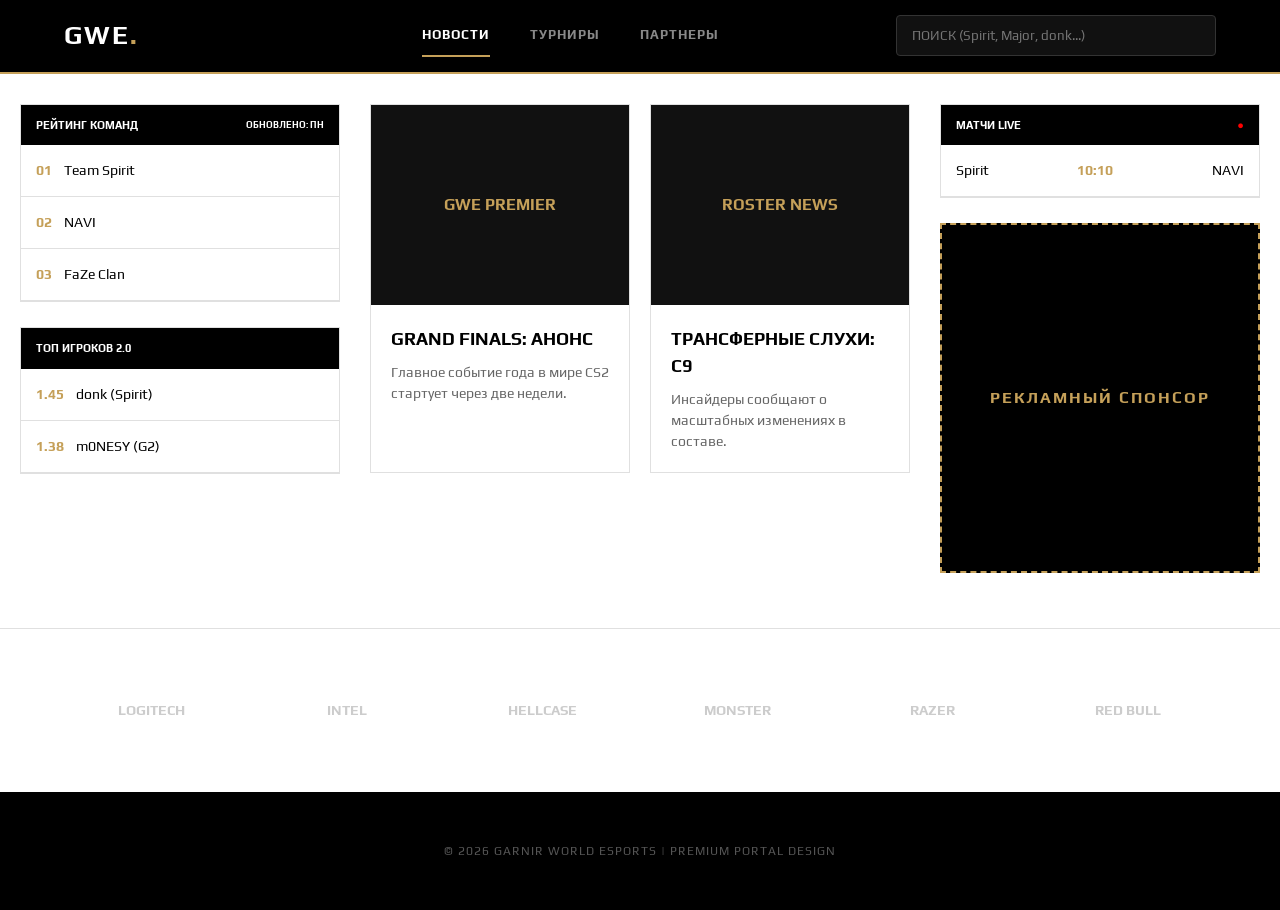
==== commit e1a51203: "Update index.html" ====
--- a/index.html
+++ b/index.html
@@ -3,182 +3,225 @@
 <head>
     <meta charset="UTF-8">
     <meta name="viewport" content="width=device-width, initial-scale=1.0">
-    <title>GWE | Ultimate Interactive</title>
+    <title>GWE | Black & Gold Interactive</title>
     <link href="https://fonts.googleapis.com/css2?family=Play:wght@400;700&display=swap" rel="stylesheet">
     <style>
         :root {
-            --b: #000; --w: #fff; --g: #c5a059; --bg: #f8f8f8; --brd: #eee;
+            --b: #000000; --w: #ffffff; --g: #c5a059; --bg: #ffffff; --brd: #e0e0e0;
             --f: 'Play', sans-serif;
         }
 
         * { margin: 0; padding: 0; box-sizing: border-box; cursor: default; }
-        body { font-family: var(--f); background: var(--bg); color: var(--b); overflow-x: hidden; }
+        body { font-family: var(--f); background: var(--bg); color: var(--b); line-height: 1.5; }
         
-        /* Интерактивные элементы */
-        .clickable { cursor: pointer !important; transition: 0.2s; }
-        .clickable:hover { opacity: 0.8; border-color: var(--g) !important; }
+        /* Интерактивность */
+        .clickable { cursor: pointer !important; transition: all 0.2s ease; }
+        .clickable:hover { border-color: var(--g) !important; transform: translateY(-2px); }
 
         /* HEADER */
         header {
             background: var(--b); padding: 15px 5%;
-            display: grid; grid-template-columns: 150px 1fr 350px;
-            align-items: center; position: sticky; top: 0; z-index: 100;
-        }
-        .logo { color: var(--w); font-weight: 800; font-size: 24px; letter-spacing: 1px; }
+            display: grid; grid-template-columns: 180px 1fr 320px;
+            align-items: center; position: sticky; top: 0; z-index: 1000;
+            border-bottom: 2px solid var(--g);
+        }
+        .logo { color: var(--w); font-weight: 800; font-size: 26px; letter-spacing: 2px; }
         .logo span { color: var(--g); }
 
-        .nav { display: flex; justify-content: center; gap: 30px; }
+        .nav { display: flex; justify-content: center; gap: 40px; }
         .t-btn { 
-            color: #666; font-weight: 700; text-transform: uppercase; font-size: 12px; 
-            padding: 10px; border-bottom: 2px solid transparent; 
+            color: #888; font-weight: 700; text-transform: uppercase; font-size: 13px; 
+            padding: 10px 0; border-bottom: 2px solid transparent; letter-spacing: 1px;
         }
         .t-btn.active { color: var(--w); border-bottom-color: var(--g); }
-
-        .s-box { position: relative; }
+        .t-btn:hover { color: var(--g); }
+
         #mainSearch {
-            width: 100%; padding: 10px 15px; background: #111; border: 1px solid #333;
-            color: var(--w); border-radius: 4px; outline: none;
+            width: 100%; padding: 12px 15px; background: #111; border: 1px solid #333;
+            color: var(--w); border-radius: 4px; outline: none; font-family: var(--f);
         }
         #mainSearch:focus { border-color: var(--g); }
 
-        /* LAYOUT */
-        .wrap {
-            max-width: 1400px; margin: 25px auto; padding: 0 20px;
-            display: grid; grid-template-columns: 300px 1fr 320px; gap: 25px;
-        }
-
-        .box { background: var(--w); border: 1px solid var(--brd); margin-bottom: 20px; }
+        /* MAIN LAYOUT */
+        .wrapper {
+            max-width: 1440px; margin: 30px auto; padding: 0 20px;
+            display: grid; grid-template-columns: 320px 1fr 320px; gap: 30px;
+        }
+
+        .box { background: var(--w); border: 1px solid var(--brd); margin-bottom: 25px; overflow: hidden; }
         .b-head { 
-            padding: 12px; background: var(--b); color: var(--w); 
+            padding: 12px 15px; background: var(--b); color: var(--w); 
             font-size: 11px; font-weight: 800; text-transform: uppercase;
-            display: flex; justify-content: space-between;
-        }
-
-        /* CONTENT */
+            display: flex; justify-content: space-between; align-items: center;
+        }
+
+        /* CONTENT ITEMS */
         .item { 
-            display: flex; align-items: center; padding: 12px; 
+            display: flex; align-items: center; padding: 15px; 
             border-bottom: 1px solid var(--brd); font-size: 14px; 
         }
-        .item:last-child { border: none; }
-        .g-txt { color: var(--g); font-weight: bold; margin-right: 10px; }
-
+        .item:hover { background: #fafafa; }
+        .g-txt { color: var(--g); font-weight: bold; margin-right: 12px; }
+
+        /* NEWS GRID */
         .news-grid { display: grid; grid-template-columns: 1fr 1fr; gap: 20px; }
-        .n-card { background: var(--w); border: 1px solid var(--brd); position: relative; }
-        .n-img { height: 180px; background: #222; overflow: hidden; }
-        .n-body { padding: 15px; }
-        .n-body h3 { font-size: 16px; text-transform: uppercase; margin-bottom: 8px; }
-
-        /* MODAL (Детальный просмотр) */
+        .n-card { border: 1px solid var(--brd); background: var(--w); }
+        .n-img { height: 200px; background: #111; display: flex; align-items: center; justify-content: center; color: var(--g); font-weight: bold; }
+        .n-body { padding: 20px; }
+        .n-body h3 { font-size: 18px; text-transform: uppercase; margin-bottom: 10px; }
+        .n-body p { color: #666; font-size: 14px; }
+
+        /* MODAL */
         .modal {
             position: fixed; top: 0; left: 0; width: 100%; height: 100%;
-            background: rgba(0,0,0,0.9); display: none; z-index: 1000;
+            background: rgba(0,0,0,0.95); display: none; z-index: 2000;
             justify-content: center; align-items: center; padding: 20px;
         }
         .m-cont { 
-            background: var(--w); max-width: 600px; width: 100%; padding: 40px; 
-            position: relative; animation: slideUp 0.3s;
-        }
-        @keyframes slideUp { from { transform: translateY(50px); opacity: 0; } to { transform: translateY(0); opacity: 1; } }
-        .m-close { position: absolute; top: 15px; right: 20px; font-size: 24px; font-weight: bold; }
-
-        /* SEARCH HIGHLIGHT */
-        .highlight { background: var(--g); color: var(--b); font-weight: bold; }
-        .no-results { grid-column: 1/-1; text-align: center; padding: 40px; color: #999; }
-
-        footer { background: var(--b); color: #333; padding: 40px; text-align: center; font-size: 11px; }
+            background: var(--w); max-width: 700px; width: 100%; padding: 50px; 
+            position: relative; border-top: 5px solid var(--g);
+        }
+        .m-close { position: absolute; top: 20px; right: 25px; font-size: 30px; font-weight: bold; cursor: pointer; }
+
+        /* PARTNERS FOOTER */
+        .p-footer {
+            background: #fff; border-top: 1px solid var(--brd); padding: 50px 5%;
+            display: grid; grid-template-columns: repeat(6, 1fr); gap: 20px;
+        }
+        .p-logo { 
+            text-align: center; font-weight: 800; font-size: 14px; color: #ccc; 
+            padding: 20px; border: 1px solid transparent; 
+        }
+        .p-logo:hover { color: var(--b); border-color: var(--g); opacity: 1; }
+
+        .hidden { display: none !important; }
+        .no-results { grid-column: 1/-1; text-align: center; padding: 50px; font-weight: bold; color: #999; }
+
+        footer { background: var(--b); color: #555; padding: 50px; text-align: center; font-size: 12px; letter-spacing: 1px; }
     </style>
 </head>
 <body>
 
 <header>
-    <div class="logo clickable">GWE<span>.</span></div>
+    <div class="logo clickable" onclick="location.reload()">GWE<span>.</span></div>
     <div class="nav">
-        <div class="t-btn active clickable" onclick="v('news', this)">Новости</div>
-        <div class="t-btn clickable" onclick="v('tours', this)">Турниры</div>
-        <div class="t-btn clickable" onclick="v('parts', this)">Партнеры</div>
+        <div class="t-btn active clickable" onclick="switchView('news', this)">Новости</div>
+        <div class="t-btn clickable" onclick="switchView('tours', this)">Турниры</div>
+        <div class="t-btn clickable" onclick="switchView('parts', this)">Партнеры</div>
     </div>
     <div class="s-box">
-        <input type="text" id="mainSearch" placeholder="ПОИСК ПО ВСЕМУ ПОРТАЛУ..." onkeyup="doSearch()">
+        <input type="text" id="mainSearch" placeholder="ПОИСК (Spirit, Major, donk...)" onkeyup="searchEngine()">
     </div>
 </header>
 
-<div class="wrap">
+<div class="wrapper">
     <aside>
         <div class="box">
-            <div class="b-head">Командный рейтинг</div>
-            <div class="item clickable"><span class="g-txt">01</span> Team Spirit</div>
-            <div class="item clickable"><span class="g-txt">02</span> NAVI</div>
-            <div class="item clickable"><span class="g-txt">03</span> FaZe Clan</div>
+            <div class="b-head">Рейтинг команд <small>Обновлено: ПН</small></div>
+            <div class="item clickable" onclick="showModal('Team Spirit', 'Рейтинг: 1000 очков. Последние игры: WWWWW')">
+                <span class="g-txt">01</span> Team Spirit
+            </div>
+            <div class="item clickable" onclick="showModal('NAVI', 'Рейтинг: 950 очков. Последние игры: WWLWW')">
+                <span class="g-txt">02</span> NAVI
+            </div>
+            <div class="item clickable" onclick="showModal('FaZe', 'Рейтинг: 890 очков. Последние игры: LWWWL')">
+                <span class="g-txt">03</span> FaZe Clan
+            </div>
         </div>
         <div class="box">
-            <div class="b-head">Топ Игроков</div>
-            <div class="item clickable"><span class="g-txt">1.42</span> donk</div>
-            <div class="item clickable"><span class="g-txt">1.35</span> m0NESY</div>
+            <div class="b-head">Топ Игроков 2.0</div>
+            <div class="item clickable" onclick="showModal('donk', 'Средний рейтинг: 1.45. MVP на IEM Katowice.')">
+                <span class="g-txt">1.45</span> donk (Spirit)
+            </div>
+            <div class="item clickable" onclick="showModal('m0NESY', 'Средний рейтинг: 1.38. Основной снайпер G2.')">
+                <span class="g-txt">1.38</span> m0NESY (G2)
+            </div>
         </div>
     </aside>
 
     <main>
-        <section id="sec-news" class="sec active">
-            <div class="news-grid" id="container-news">
-                <div class="n-card clickable" onclick="showModal('Spirit победили!', 'Команда Spirit забирает кубок GWE Masters.')">
-                    <div class="n-img"></div>
-                    <div class="n-body"><h3>Spirit забирают финал</h3><p>История грандиозного триумфа...</p></div>
+        <section id="view-news" class="view active">
+            <div class="news-grid">
+                <div class="n-card clickable" onclick="showModal('GWE Masters 2026', 'Подробности грандиозного финала с призовым фондом 1.000.000$')">
+                    <div class="n-img">GWE PREMIER</div>
+                    <div class="n-body">
+                        <h3>Grand Finals: Анонс</h3>
+                        <p>Главное событие года в мире CS2 стартует через две недели.</p>
+                    </div>
                 </div>
-                <div class="n-card clickable" onclick="showModal('Обновление Train', 'Valve вернули легендарную карту Train в пул.')">
-                    <div class="n-img"></div>
-                    <div class="n-body"><h3>Valve вернули Train</h3><p>Патч весом 5ГБ уже доступен...</p></div>
+                <div class="n-card clickable" onclick="showModal('Cloud9 Ростер', 'Команда объявила о возвращении легендарного состава.')">
+                    <div class="n-img">ROSTER NEWS</div>
+                    <div class="n-body">
+                        <h3>Трансферные слухи: C9</h3>
+                        <p>Инсайдеры сообщают о масштабных изменениях в составе.</p>
+                    </div>
                 </div>
             </div>
         </section>
 
-        <section id="sec-tours" class="sec" style="display:none">
-            <div id="container-tours">
-                <div class="box clickable" onclick="showModal('IEM Rio 2026', 'Стадия: Плей-офф. Призовой: 1млн$.')">
-                    <div class="item"><span class="g-txt">LIVE</span> IEM Rio 2026</div>
-                </div>
-                <div class="box clickable" onclick="showModal('GWE Masters', 'Стадия: Регистрация. Вход свободный.')">
-                    <div class="item"><span class="g-txt">REG</span> GWE Masters S4</div>
-                </div>
+        <section id="view-tours" class="view hidden">
+            <div class="box clickable" onclick="showModal('Major Tournament', 'Призовой: 1.250.000$. Место: Лондон.')">
+                <div class="item"><span class="g-txt">MAJOR</span> GWE World Championship</div>
+            </div>
+            <div class="box clickable" onclick="showModal('Summer League', 'Призовой: 50.000$. Открытые квалификации.')">
+                <div class="item"><span class="g-txt">OPEN</span> Summer Grassroot Cup</div>
+            </div>
+        </section>
+
+        <section id="view-parts" class="view hidden">
+            <div class="box" style="padding: 40px; text-align: center;">
+                <h2 style="color:var(--g)">СТАТЬ ПАРТНЕРОМ</h2>
+                <p style="margin: 20px 0;">Ваш бренд может быть здесь.</p>
+                <button class="clickable" style="padding: 15px 30px; background: var(--b); color: var(--w); border: 1px solid var(--g);">ОСТАВИТЬ ЗАЯВКУ</button>
             </div>
         </section>
     </main>
 
     <aside>
         <div class="box">
-            <div class="b-head">LIVE Матчи <span style="color:red">●</span></div>
-            <div class="item clickable" onclick="showModal('Spirit vs FaZe', 'Счет 13:10. Карта: Ancient.')">
+            <div class="b-head">Матчи LIVE <span style="color:red">●</span></div>
+            <div class="item clickable" onclick="showModal('Spirit vs NAVI', 'Карта 2: Mirage. Счет 10:10. Прямой эфир на Twitch.')">
                 <div style="width:100%; display:flex; justify-content:space-between">
-                    <span>Spirit</span> <strong>13:10</strong> <span>FaZe</span>
+                    <span>Spirit</span> <strong class="g-txt">10:10</strong> <span>NAVI</span>
                 </div>
             </div>
         </div>
-        <div class="box" style="border:2px solid var(--g); padding:20px; text-align:center">
-            <span class="g-txt">PREMIUM AD</span><br><small>Your logo here</small>
+        <div class="box" style="height: 350px; background: #000; border: 2px dashed var(--g); display:flex; align-items:center; justify-content:center; text-align:center;">
+            <div style="color:var(--g); font-weight:800; letter-spacing:2px">РЕКЛАМНЫЙ СПОНСОР</div>
         </div>
     </aside>
 </div>
 
+<div class="p-footer">
+    <div class="p-logo clickable">LOGITECH</div>
+    <div class="p-logo clickable">INTEL</div>
+    <div class="p-logo clickable">HELLCASE</div>
+    <div class="p-logo clickable">MONSTER</div>
+    <div class="p-logo clickable">RAZER</div>
+    <div class="p-logo clickable">RED BULL</div>
+</div>
+
 <div id="modal" class="modal" onclick="closeModal()">
     <div class="m-cont" onclick="event.stopPropagation()">
-        <div class="m-close clickable" onclick="closeModal()">&times;</div>
-        <h2 id="m-title" style="margin-bottom:20px; text-transform:uppercase"></h2>
-        <p id="m-text" style="color:#666; line-height:1.6"></p>
-        <button class="clickable" onclick="closeModal()" style="margin-top:30px; padding:10px 20px; background:var(--b); color:var(--w); border:none; width:100%">ЗАКРЫТЬ</button>
+        <span class="m-close clickable" onclick="closeModal()">&times;</span>
+        <h2 id="m-title" style="margin-bottom:20px; text-transform:uppercase; letter-spacing:1px"></h2>
+        <div id="m-text" style="color:#444; font-size: 16px; line-height:1.7; border-left: 3px solid var(--g); padding-left: 20px;"></div>
+        <button class="clickable" onclick="closeModal()" style="margin-top:40px; padding:15px; background:var(--b); color:var(--w); border:none; width:100%; font-weight:bold; letter-spacing:2px">ЗАКРЫТЬ</button>
     </div>
 </div>
 
-<footer>&copy; 2026 GWE PREMIER INTERACTIVE</footer>
+<footer>&copy; 2026 GARNIR WORLD ESPORTS | PREMIUM PORTAL DESIGN</footer>
 
 <script>
-    // Переключение разделов
-    function v(s, btn) {
-        document.querySelectorAll('.sec').forEach(x => x.style.display = 'none');
-        document.querySelectorAll('.t-btn').forEach(x => x.classList.remove('active'));
-        document.getElementById('sec-' + s).style.display = 'block';
+    // ПЕРЕКЛЮЧЕНИЕ ВКЛАДОК
+    function switchView(id, btn) {
+        document.querySelectorAll('.view').forEach(v => v.classList.add('hidden'));
+        document.querySelectorAll('.t-btn').forEach(b => b.classList.remove('active'));
+        document.getElementById('view-' + id).classList.remove('hidden');
         btn.classList.add('active');
     }
 
-    // Модальное окно
+    // МОДАЛЬНОЕ ОКНО
     function showModal(title, text) {
         document.getElementById('m-title').innerText = title;
         document.getElementById('m-text').innerText = text;
@@ -186,36 +229,34 @@
     }
     function closeModal() { document.getElementById('modal').style.display = 'none'; }
 
-    // ПРОРАБОТАННЫЙ ПОИСК
-    function doSearch() {
+    // УМНЫЙ ПОИСК
+    function searchEngine() {
         let q = document.getElementById('mainSearch').value.toLowerCase();
         let items = document.querySelectorAll('.n-card, .item, .box');
         let found = false;
 
         items.forEach(el => {
-            let txt = el.innerText.toLowerCase();
-            if (txt.includes(q)) {
-                el.style.display = "";
+            let text = el.innerText.toLowerCase();
+            if (text.includes(q)) {
+                el.classList.remove('hidden');
                 found = true;
-                // Подсветка (опционально для красоты)
-                if (q.length > 2) el.style.boxShadow = "0 0 10px rgba(197, 160, 89, 0.3)";
-                else el.style.boxShadow = "none";
+                if (q.length > 1) el.style.borderColor = "#c5a059";
+                else el.style.borderColor = "#e0e0e0";
             } else {
-                el.style.display = "none";
+                el.classList.add('hidden');
             }
         });
 
-        // Если ничего не нашли
-        const resultsMsg = document.querySelector('.no-results');
+        const existingMsg = document.querySelector('.no-results');
         if (!found) {
-            if (!resultsMsg) {
+            if (!existingMsg) {
                 let msg = document.createElement('div');
                 msg.className = 'no-results';
-                msg.innerHTML = 'ПО ВАШЕМУ ЗАПРОСУ НИЧЕГО НЕ НАЙДЕНО';
+                msg.innerText = 'НИЧЕГО НЕ НАЙДЕНО ПО ВАШЕМУ ЗАПРОСУ';
                 document.querySelector('main').appendChild(msg);
             }
-        } else if (resultsMsg) {
-            resultsMsg.remove();
+        } else if (existingMsg) {
+            existingMsg.remove();
         }
     }
 </script>
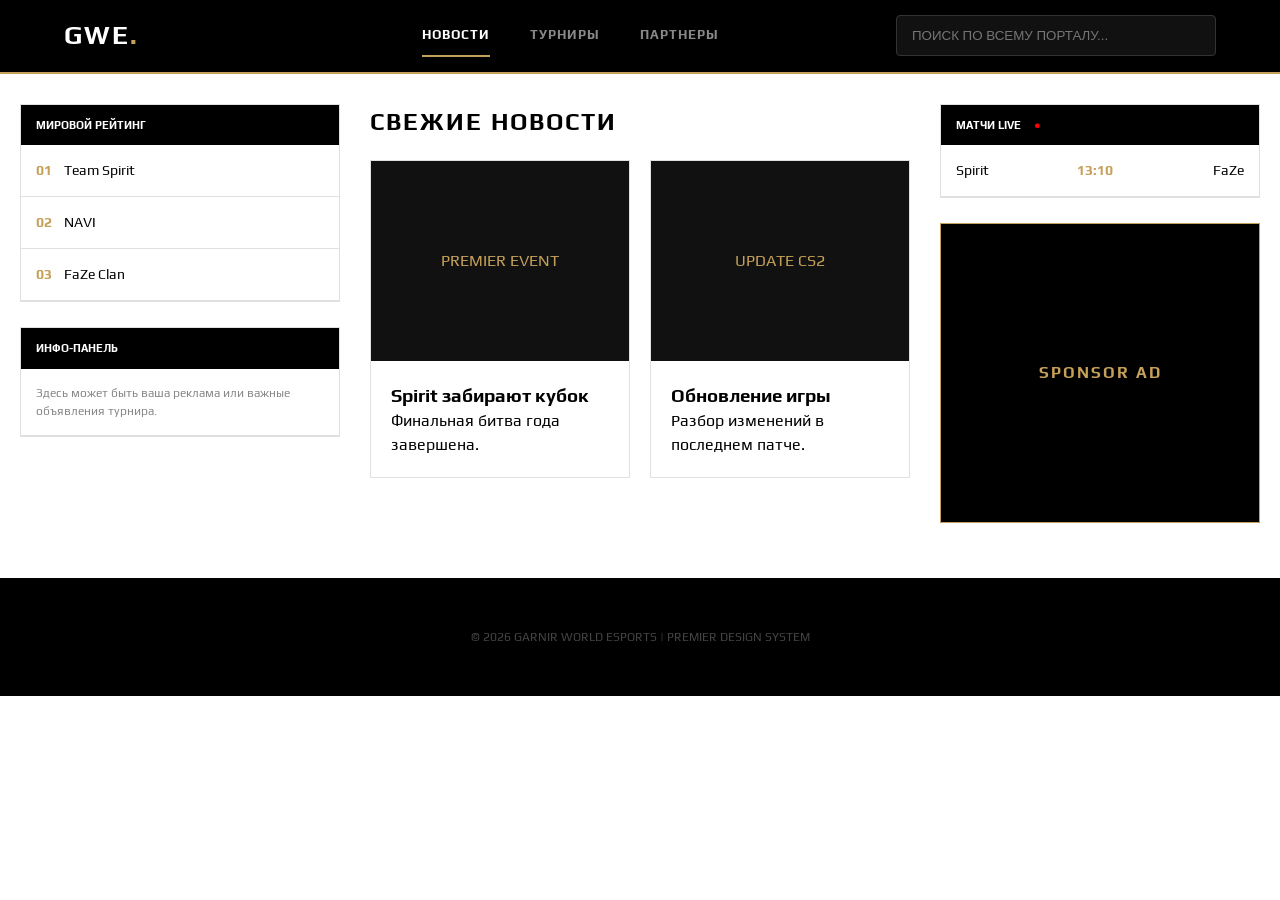
==== commit b611eae3: "Update index.html" ====
--- a/index.html
+++ b/index.html
@@ -3,7 +3,7 @@
 <head>
     <meta charset="UTF-8">
     <meta name="viewport" content="width=device-width, initial-scale=1.0">
-    <title>GWE | Black & Gold Interactive</title>
+    <title>GWE | Professional Esports Portal</title>
     <link href="https://fonts.googleapis.com/css2?family=Play:wght@400;700&display=swap" rel="stylesheet">
     <style>
         :root {
@@ -14,11 +14,10 @@
         * { margin: 0; padding: 0; box-sizing: border-box; cursor: default; }
         body { font-family: var(--f); background: var(--bg); color: var(--b); line-height: 1.5; }
         
-        /* Интерактивность */
         .clickable { cursor: pointer !important; transition: all 0.2s ease; }
-        .clickable:hover { border-color: var(--g) !important; transform: translateY(-2px); }
-
-        /* HEADER */
+        .clickable:hover { border-color: var(--g) !important; color: var(--g); }
+
+        /* HEADER & NAV */
         header {
             background: var(--b); padding: 15px 5%;
             display: grid; grid-template-columns: 180px 1fr 320px;
@@ -34,230 +33,213 @@
             padding: 10px 0; border-bottom: 2px solid transparent; letter-spacing: 1px;
         }
         .t-btn.active { color: var(--w); border-bottom-color: var(--g); }
-        .t-btn:hover { color: var(--g); }
 
         #mainSearch {
             width: 100%; padding: 12px 15px; background: #111; border: 1px solid #333;
-            color: var(--w); border-radius: 4px; outline: none; font-family: var(--f);
-        }
-        #mainSearch:focus { border-color: var(--g); }
-
-        /* MAIN LAYOUT */
+            color: var(--w); border-radius: 4px; outline: none;
+        }
+
+        /* LAYOUT */
         .wrapper {
             max-width: 1440px; margin: 30px auto; padding: 0 20px;
             display: grid; grid-template-columns: 320px 1fr 320px; gap: 30px;
         }
 
-        .box { background: var(--w); border: 1px solid var(--brd); margin-bottom: 25px; overflow: hidden; }
+        .box { background: var(--w); border: 1px solid var(--brd); margin-bottom: 25px; }
         .b-head { 
             padding: 12px 15px; background: var(--b); color: var(--w); 
             font-size: 11px; font-weight: 800; text-transform: uppercase;
-            display: flex; justify-content: space-between; align-items: center;
-        }
-
-        /* CONTENT ITEMS */
+        }
+
+        /* PAGE VIEWS */
+        .page-view { display: none; animation: fadeIn 0.4s ease; }
+        .page-view.active { display: block; }
+        @keyframes fadeIn { from { opacity: 0; transform: translateY(10px); } to { opacity: 1; transform: translateY(0); } }
+
+        /* ITEMS */
         .item { 
             display: flex; align-items: center; padding: 15px; 
             border-bottom: 1px solid var(--brd); font-size: 14px; 
         }
-        .item:hover { background: #fafafa; }
         .g-txt { color: var(--g); font-weight: bold; margin-right: 12px; }
 
-        /* NEWS GRID */
+        /* NEWS CARDS */
         .news-grid { display: grid; grid-template-columns: 1fr 1fr; gap: 20px; }
         .n-card { border: 1px solid var(--brd); background: var(--w); }
-        .n-img { height: 200px; background: #111; display: flex; align-items: center; justify-content: center; color: var(--g); font-weight: bold; }
+        .n-img { height: 200px; background: #111; display: flex; align-items: center; justify-content: center; color: var(--g); }
         .n-body { padding: 20px; }
-        .n-body h3 { font-size: 18px; text-transform: uppercase; margin-bottom: 10px; }
-        .n-body p { color: #666; font-size: 14px; }
+
+        /* TOURNAMENT LIST */
+        .tour-row {
+            padding: 25px; border: 1px solid var(--brd); margin-bottom: 15px;
+            display: flex; justify-content: space-between; align-items: center;
+        }
+        .tour-status { font-size: 10px; font-weight: bold; padding: 4px 8px; border: 1px solid var(--g); color: var(--g); }
+
+        /* PARTNERS GRID */
+        .part-grid { display: grid; grid-template-columns: repeat(3, 1fr); gap: 20px; }
+        .p-card { 
+            border: 1px solid var(--brd); padding: 40px 20px; text-align: center; 
+            font-weight: 800; color: #ccc; text-transform: uppercase;
+        }
+        .p-card:hover { border-color: var(--g); color: var(--b); }
 
         /* MODAL */
         .modal {
             position: fixed; top: 0; left: 0; width: 100%; height: 100%;
-            background: rgba(0,0,0,0.95); display: none; z-index: 2000;
+            background: rgba(0,0,0,0.9); display: none; z-index: 2000;
             justify-content: center; align-items: center; padding: 20px;
         }
         .m-cont { 
-            background: var(--w); max-width: 700px; width: 100%; padding: 50px; 
-            position: relative; border-top: 5px solid var(--g);
-        }
-        .m-close { position: absolute; top: 20px; right: 25px; font-size: 30px; font-weight: bold; cursor: pointer; }
-
-        /* PARTNERS FOOTER */
-        .p-footer {
-            background: #fff; border-top: 1px solid var(--brd); padding: 50px 5%;
-            display: grid; grid-template-columns: repeat(6, 1fr); gap: 20px;
-        }
-        .p-logo { 
-            text-align: center; font-weight: 800; font-size: 14px; color: #ccc; 
-            padding: 20px; border: 1px solid transparent; 
-        }
-        .p-logo:hover { color: var(--b); border-color: var(--g); opacity: 1; }
+            background: var(--w); max-width: 600px; width: 100%; padding: 40px; 
+            border-top: 5px solid var(--g); position: relative;
+        }
+        .m-close { position: absolute; top: 15px; right: 20px; font-size: 24px; font-weight: bold; }
 
         .hidden { display: none !important; }
-        .no-results { grid-column: 1/-1; text-align: center; padding: 50px; font-weight: bold; color: #999; }
-
-        footer { background: var(--b); color: #555; padding: 50px; text-align: center; font-size: 12px; letter-spacing: 1px; }
+        footer { background: var(--b); color: #444; padding: 50px; text-align: center; font-size: 12px; }
     </style>
 </head>
 <body>
 
 <header>
-    <div class="logo clickable" onclick="location.reload()">GWE<span>.</span></div>
+    <div class="logo clickable" onclick="showPage('news')">GWE<span>.</span></div>
     <div class="nav">
-        <div class="t-btn active clickable" onclick="switchView('news', this)">Новости</div>
-        <div class="t-btn clickable" onclick="switchView('tours', this)">Турниры</div>
-        <div class="t-btn clickable" onclick="switchView('parts', this)">Партнеры</div>
+        <div class="t-btn active clickable" id="btn-news" onclick="showPage('news')">Новости</div>
+        <div class="t-btn clickable" id="btn-tours" onclick="showPage('tours')">Турниры</div>
+        <div class="t-btn clickable" id="btn-parts" onclick="showPage('parts')">Партнеры</div>
     </div>
     <div class="s-box">
-        <input type="text" id="mainSearch" placeholder="ПОИСК (Spirit, Major, donk...)" onkeyup="searchEngine()">
+        <input type="text" id="mainSearch" placeholder="ПОИСК ПО ВСЕМУ ПОРТАЛУ..." onkeyup="search()">
     </div>
 </header>
 
 <div class="wrapper">
     <aside>
         <div class="box">
-            <div class="b-head">Рейтинг команд <small>Обновлено: ПН</small></div>
-            <div class="item clickable" onclick="showModal('Team Spirit', 'Рейтинг: 1000 очков. Последние игры: WWWWW')">
-                <span class="g-txt">01</span> Team Spirit
-            </div>
-            <div class="item clickable" onclick="showModal('NAVI', 'Рейтинг: 950 очков. Последние игры: WWLWW')">
-                <span class="g-txt">02</span> NAVI
-            </div>
-            <div class="item clickable" onclick="showModal('FaZe', 'Рейтинг: 890 очков. Последние игры: LWWWL')">
-                <span class="g-txt">03</span> FaZe Clan
-            </div>
+            <div class="b-head">Мировой рейтинг</div>
+            <div class="item clickable" onclick="openM('Team Spirit', 'Топ-1 мира по версии GWE.')"><span class="g-txt">01</span> Team Spirit</div>
+            <div class="item clickable" onclick="openM('NAVI', 'Топ-2 мира. Победители Major.')"><span class="g-txt">02</span> NAVI</div>
+            <div class="item clickable" onclick="openM('FaZe', 'Топ-3 мира. Финалисты Рио.')"><span class="g-txt">03</span> FaZe Clan</div>
         </div>
         <div class="box">
-            <div class="b-head">Топ Игроков 2.0</div>
-            <div class="item clickable" onclick="showModal('donk', 'Средний рейтинг: 1.45. MVP на IEM Katowice.')">
-                <span class="g-txt">1.45</span> donk (Spirit)
-            </div>
-            <div class="item clickable" onclick="showModal('m0NESY', 'Средний рейтинг: 1.38. Основной снайпер G2.')">
-                <span class="g-txt">1.38</span> m0NESY (G2)
-            </div>
+            <div class="b-head">Инфо-панель</div>
+            <div class="item" style="font-size: 12px; color: #888;">Здесь может быть ваша реклама или важные объявления турнира.</div>
         </div>
     </aside>
 
     <main>
-        <section id="view-news" class="view active">
+        <section id="page-news" class="page-view active">
+            <h2 style="margin-bottom: 20px; text-transform: uppercase; letter-spacing: 2px;">Свежие новости</h2>
             <div class="news-grid">
-                <div class="n-card clickable" onclick="showModal('GWE Masters 2026', 'Подробности грандиозного финала с призовым фондом 1.000.000$')">
-                    <div class="n-img">GWE PREMIER</div>
-                    <div class="n-body">
-                        <h3>Grand Finals: Анонс</h3>
-                        <p>Главное событие года в мире CS2 стартует через две недели.</p>
-                    </div>
-                </div>
-                <div class="n-card clickable" onclick="showModal('Cloud9 Ростер', 'Команда объявила о возвращении легендарного состава.')">
-                    <div class="n-img">ROSTER NEWS</div>
-                    <div class="n-body">
-                        <h3>Трансферные слухи: C9</h3>
-                        <p>Инсайдеры сообщают о масштабных изменениях в составе.</p>
-                    </div>
+                <div class="n-card clickable" onclick="openM('Spirit Чемпионы', 'Spirit обыграли NAVI в гранд-финале GWE Masters 2026 со счетом 3:1.')">
+                    <div class="n-img">PREMIER EVENT</div>
+                    <div class="n-body"><h3>Spirit забирают кубок</h3><p>Финальная битва года завершена.</p></div>
+                </div>
+                <div class="n-card clickable" onclick="openM('Новый патч', 'Valve добавили новые настройки звука и обновили карту Ancient.')">
+                    <div class="n-img">UPDATE CS2</div>
+                    <div class="n-body"><h3>Обновление игры</h3><p>Разбор изменений в последнем патче.</p></div>
                 </div>
             </div>
         </section>
 
-        <section id="view-tours" class="view hidden">
-            <div class="box clickable" onclick="showModal('Major Tournament', 'Призовой: 1.250.000$. Место: Лондон.')">
-                <div class="item"><span class="g-txt">MAJOR</span> GWE World Championship</div>
-            </div>
-            <div class="box clickable" onclick="showModal('Summer League', 'Призовой: 50.000$. Открытые квалификации.')">
-                <div class="item"><span class="g-txt">OPEN</span> Summer Grassroot Cup</div>
+        <section id="page-tours" class="page-view">
+            <h2 style="margin-bottom: 20px; text-transform: uppercase; letter-spacing: 2px;">Предстоящие события</h2>
+            <div class="tour-row clickable" onclick="openM('GWE World Final', 'Призовой фонд: $1,000,000. Место проведения: Стокгольм.')">
+                <div>
+                    <strong style="display: block; font-size: 18px;">GWE World Final 2026</strong>
+                    <small style="color: #888;"> Stockholm, Sweden</small>
+                </div>
+                <span class="tour-status">MAJOR</span>
+            </div>
+            <div class="tour-row clickable" onclick="openM('Spring Masters', 'Призовой фонд: $250,000. Статус: Квалификации.')">
+                <div>
+                    <strong style="display: block; font-size: 18px;">GWE Spring Masters</strong>
+                    <small style="color: #888;"> Online CIS / EU</small>
+                </div>
+                <span class="tour-status">MASTERS</span>
             </div>
         </section>
 
-        <section id="view-parts" class="view hidden">
-            <div class="box" style="padding: 40px; text-align: center;">
-                <h2 style="color:var(--g)">СТАТЬ ПАРТНЕРОМ</h2>
-                <p style="margin: 20px 0;">Ваш бренд может быть здесь.</p>
-                <button class="clickable" style="padding: 15px 30px; background: var(--b); color: var(--w); border: 1px solid var(--g);">ОСТАВИТЬ ЗАЯВКУ</button>
+        <section id="page-parts" class="page-view">
+            <h2 style="margin-bottom: 20px; text-transform: uppercase; letter-spacing: 2px;">Наши партнеры</h2>
+            <div class="part-grid">
+                <div class="p-card clickable" onclick="openM('Logitech G', 'Официальный поставщик девайсов для турниров GWE.')">Logitech</div>
+                <div class="p-card clickable" onclick="openM('Intel', 'Мощнейшие процессоры для наших игровых серверов.')">Intel</div>
+                <div class="p-card clickable" onclick="openM('Monster', 'Заряд энергии на каждой трансляции.')">Monster</div>
+                <div class="p-card clickable" onclick="openM('SteelSeries', 'Профессиональный звук для про-сцены.')">SteelSeries</div>
+                <div class="p-card clickable" onclick="openM('Twitch', 'Главная площадка наших трансляций.')">Twitch</div>
+                <div class="p-card clickable" onclick="openM('Red Bull', 'Крылья для твоей победы.')">Red Bull</div>
             </div>
         </section>
     </main>
 
     <aside>
         <div class="box">
-            <div class="b-head">Матчи LIVE <span style="color:red">●</span></div>
-            <div class="item clickable" onclick="showModal('Spirit vs NAVI', 'Карта 2: Mirage. Счет 10:10. Прямой эфир на Twitch.')">
+            <div class="b-head">Матчи LIVE <span style="color:red; margin-left: 10px;">●</span></div>
+            <div class="item clickable" onclick="openM('Live Match', 'Spirit 13:10 FaZe. Карта: Nuke. 250к зрителей.')">
                 <div style="width:100%; display:flex; justify-content:space-between">
-                    <span>Spirit</span> <strong class="g-txt">10:10</strong> <span>NAVI</span>
-                </div>
-            </div>
-        </div>
-        <div class="box" style="height: 350px; background: #000; border: 2px dashed var(--g); display:flex; align-items:center; justify-content:center; text-align:center;">
-            <div style="color:var(--g); font-weight:800; letter-spacing:2px">РЕКЛАМНЫЙ СПОНСОР</div>
+                    <span>Spirit</span> <strong class="g-txt">13:10</strong> <span>FaZe</span>
+                </div>
+            </div>
+        </div>
+        <div class="box" style="height: 300px; background: #000; display: flex; align-items: center; justify-content: center; border: 1px solid var(--g);">
+            <span style="color: var(--g); font-weight: 800; letter-spacing: 2px;">SPONSOR AD</span>
         </div>
     </aside>
 </div>
 
-<div class="p-footer">
-    <div class="p-logo clickable">LOGITECH</div>
-    <div class="p-logo clickable">INTEL</div>
-    <div class="p-logo clickable">HELLCASE</div>
-    <div class="p-logo clickable">MONSTER</div>
-    <div class="p-logo clickable">RAZER</div>
-    <div class="p-logo clickable">RED BULL</div>
-</div>
-
-<div id="modal" class="modal" onclick="closeModal()">
+<div id="modal" class="modal" onclick="closeM()">
     <div class="m-cont" onclick="event.stopPropagation()">
-        <span class="m-close clickable" onclick="closeModal()">&times;</span>
-        <h2 id="m-title" style="margin-bottom:20px; text-transform:uppercase; letter-spacing:1px"></h2>
-        <div id="m-text" style="color:#444; font-size: 16px; line-height:1.7; border-left: 3px solid var(--g); padding-left: 20px;"></div>
-        <button class="clickable" onclick="closeModal()" style="margin-top:40px; padding:15px; background:var(--b); color:var(--w); border:none; width:100%; font-weight:bold; letter-spacing:2px">ЗАКРЫТЬ</button>
+        <div class="m-close clickable" onclick="closeM()">&times;</div>
+        <h2 id="m-title" style="margin-bottom: 20px; text-transform: uppercase; border-left: 4px solid var(--g); padding-left: 15px;"></h2>
+        <p id="m-text" style="color: #666; font-size: 16px; margin-bottom: 30px;"></p>
+        <button class="clickable" onclick="closeM()" style="width: 100%; padding: 15px; background: #000; color: #fff; border: none; font-weight: bold; letter-spacing: 1px;">ПОНЯТНО</button>
     </div>
 </div>
 
-<footer>&copy; 2026 GARNIR WORLD ESPORTS | PREMIUM PORTAL DESIGN</footer>
+<footer>&copy; 2026 GARNIR WORLD ESPORTS | PREMIER DESIGN SYSTEM</footer>
 
 <script>
-    // ПЕРЕКЛЮЧЕНИЕ ВКЛАДОК
-    function switchView(id, btn) {
-        document.querySelectorAll('.view').forEach(v => v.classList.add('hidden'));
+    // Функция переключения "Страниц"
+    function showPage(pageId) {
+        // Скрываем все страницы
+        document.querySelectorAll('.page-view').forEach(p => p.classList.remove('active'));
+        // Снимаем активность со всех кнопок
         document.querySelectorAll('.t-btn').forEach(b => b.classList.remove('active'));
-        document.getElementById('view-' + id).classList.remove('hidden');
-        btn.classList.add('active');
+
+        // Показываем нужную страницу и кнопку
+        document.getElementById('page-' + pageId).classList.add('active');
+        document.getElementById('btn-' + pageId).classList.add('active');
+        
+        // Сброс поиска при переходе
+        document.getElementById('mainSearch').value = '';
+        search();
     }
 
-    // МОДАЛЬНОЕ ОКНО
-    function showModal(title, text) {
-        document.getElementById('m-title').innerText = title;
-        document.getElementById('m-text').innerText = text;
+    // Модальное окно
+    function openM(t, txt) {
+        document.getElementById('m-title').innerText = t;
+        document.getElementById('m-text').innerText = txt;
         document.getElementById('modal').style.display = 'flex';
     }
-    function closeModal() { document.getElementById('modal').style.display = 'none'; }
-
-    // УМНЫЙ ПОИСК
-    function searchEngine() {
+    function closeM() { document.getElementById('modal').style.display = 'none'; }
+
+    // Умный поиск (ищет по заголовкам и тексту)
+    function search() {
         let q = document.getElementById('mainSearch').value.toLowerCase();
-        let items = document.querySelectorAll('.n-card, .item, .box');
-        let found = false;
-
+        let items = document.querySelectorAll('.n-card, .tour-row, .p-card, .item');
+        
         items.forEach(el => {
             let text = el.innerText.toLowerCase();
             if (text.includes(q)) {
                 el.classList.remove('hidden');
-                found = true;
-                if (q.length > 1) el.style.borderColor = "#c5a059";
+                if (q.length > 1) el.style.borderColor = "#c5a059"; 
                 else el.style.borderColor = "#e0e0e0";
             } else {
                 el.classList.add('hidden');
             }
         });
-
-        const existingMsg = document.querySelector('.no-results');
-        if (!found) {
-            if (!existingMsg) {
-                let msg = document.createElement('div');
-                msg.className = 'no-results';
-                msg.innerText = 'НИЧЕГО НЕ НАЙДЕНО ПО ВАШЕМУ ЗАПРОСУ';
-                document.querySelector('main').appendChild(msg);
-            }
-        } else if (existingMsg) {
-            existingMsg.remove();
-        }
     }
 </script>
 
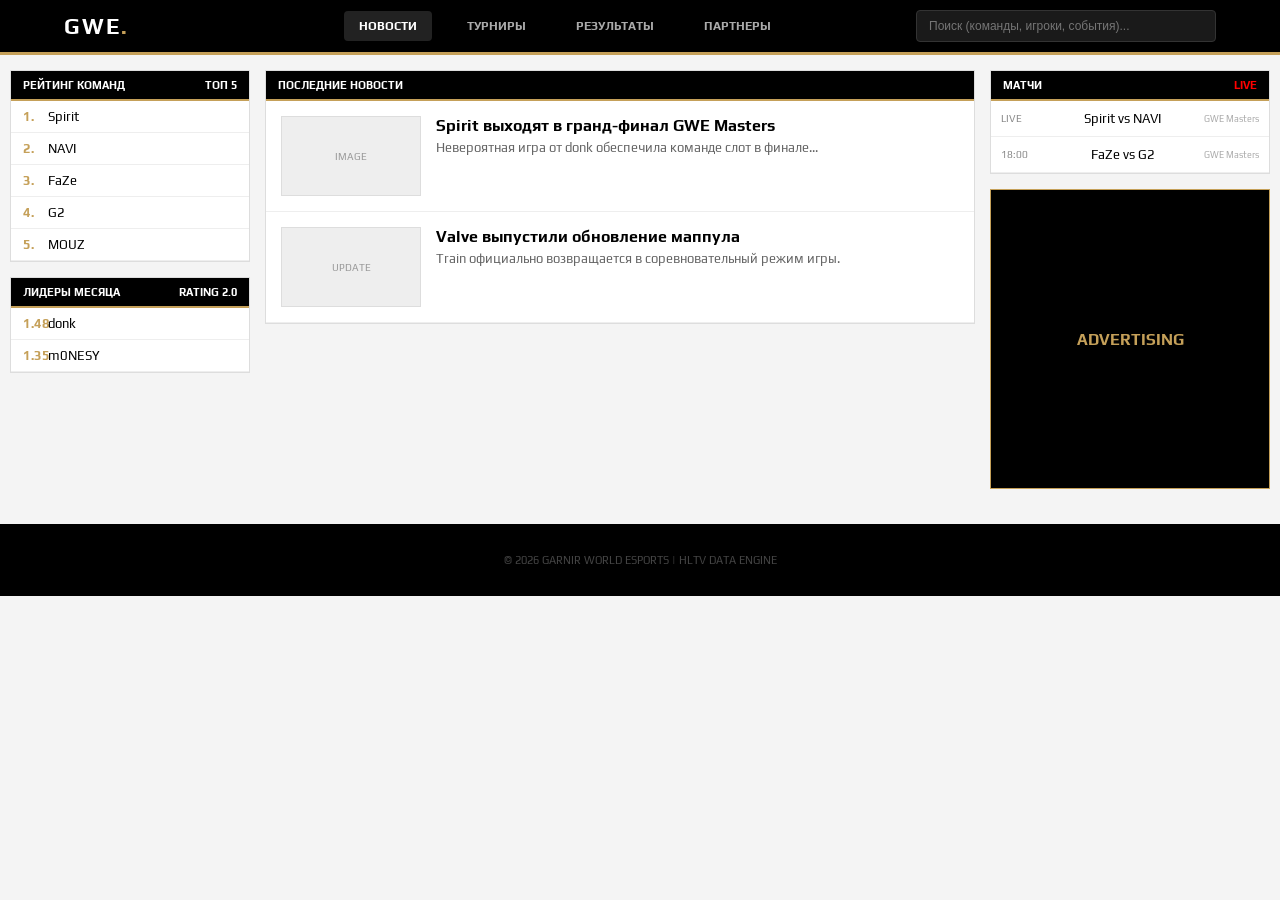
==== commit 4e90d390: "Update index.html" ====
--- a/index.html
+++ b/index.html
@@ -3,242 +3,250 @@
 <head>
     <meta charset="UTF-8">
     <meta name="viewport" content="width=device-width, initial-scale=1.0">
-    <title>GWE | Professional Esports Portal</title>
+    <title>GWE | HLTV Style Portal</title>
     <link href="https://fonts.googleapis.com/css2?family=Play:wght@400;700&display=swap" rel="stylesheet">
     <style>
         :root {
-            --b: #000000; --w: #ffffff; --g: #c5a059; --bg: #ffffff; --brd: #e0e0e0;
+            --b: #000000; --w: #ffffff; --g: #c5a059; --bg: #f4f4f4; --brd: #dddddd;
             --f: 'Play', sans-serif;
         }
 
         * { margin: 0; padding: 0; box-sizing: border-box; cursor: default; }
-        body { font-family: var(--f); background: var(--bg); color: var(--b); line-height: 1.5; }
+        body { font-family: var(--f); background: var(--bg); color: var(--b); }
         
-        .clickable { cursor: pointer !important; transition: all 0.2s ease; }
-        .clickable:hover { border-color: var(--g) !important; color: var(--g); }
-
-        /* HEADER & NAV */
+        .clickable { cursor: pointer !important; }
+        .clickable:hover { background: #f9f9f9; color: var(--g); }
+
+        /* HEADER & SEARCH */
         header {
-            background: var(--b); padding: 15px 5%;
-            display: grid; grid-template-columns: 180px 1fr 320px;
+            background: var(--b); padding: 10px 5%;
+            display: grid; grid-template-columns: 150px 1fr 300px;
             align-items: center; position: sticky; top: 0; z-index: 1000;
-            border-bottom: 2px solid var(--g);
-        }
-        .logo { color: var(--w); font-weight: 800; font-size: 26px; letter-spacing: 2px; }
+            border-bottom: 3px solid var(--g);
+        }
+        .logo { color: var(--w); font-weight: 800; font-size: 22px; letter-spacing: 2px; }
         .logo span { color: var(--g); }
 
-        .nav { display: flex; justify-content: center; gap: 40px; }
-        .t-btn { 
-            color: #888; font-weight: 700; text-transform: uppercase; font-size: 13px; 
-            padding: 10px 0; border-bottom: 2px solid transparent; letter-spacing: 1px;
-        }
-        .t-btn.active { color: var(--w); border-bottom-color: var(--g); }
+        .nav { display: flex; justify-content: center; gap: 20px; }
+        .nav-link { 
+            color: #aaa; font-weight: 700; text-transform: uppercase; font-size: 12px; 
+            padding: 8px 15px; transition: 0.2s;
+        }
+        .nav-link.active { color: var(--w); background: #222; border-radius: 4px; }
 
         #mainSearch {
-            width: 100%; padding: 12px 15px; background: #111; border: 1px solid #333;
-            color: var(--w); border-radius: 4px; outline: none;
-        }
-
-        /* LAYOUT */
-        .wrapper {
-            max-width: 1440px; margin: 30px auto; padding: 0 20px;
-            display: grid; grid-template-columns: 320px 1fr 320px; gap: 30px;
-        }
-
-        .box { background: var(--w); border: 1px solid var(--brd); margin-bottom: 25px; }
-        .b-head { 
-            padding: 12px 15px; background: var(--b); color: var(--w); 
+            width: 100%; padding: 8px 12px; background: #1a1a1a; border: 1px solid #333;
+            color: var(--w); border-radius: 4px; outline: none; font-size: 12px;
+        }
+
+        /* HLTV LAYOUT */
+        .main-container {
+            max-width: 1300px; margin: 15px auto;
+            display: grid; grid-template-columns: 240px 1fr 280px; gap: 15px;
+            padding: 0 10px;
+        }
+
+        .column-title {
+            background: var(--b); color: var(--w); padding: 8px 12px;
             font-size: 11px; font-weight: 800; text-transform: uppercase;
-        }
-
-        /* PAGE VIEWS */
-        .page-view { display: none; animation: fadeIn 0.4s ease; }
-        .page-view.active { display: block; }
-        @keyframes fadeIn { from { opacity: 0; transform: translateY(10px); } to { opacity: 1; transform: translateY(0); } }
-
-        /* ITEMS */
-        .item { 
-            display: flex; align-items: center; padding: 15px; 
-            border-bottom: 1px solid var(--brd); font-size: 14px; 
-        }
-        .g-txt { color: var(--g); font-weight: bold; margin-right: 12px; }
-
-        /* NEWS CARDS */
-        .news-grid { display: grid; grid-template-columns: 1fr 1fr; gap: 20px; }
-        .n-card { border: 1px solid var(--brd); background: var(--w); }
-        .n-img { height: 200px; background: #111; display: flex; align-items: center; justify-content: center; color: var(--g); }
-        .n-body { padding: 20px; }
-
-        /* TOURNAMENT LIST */
-        .tour-row {
-            padding: 25px; border: 1px solid var(--brd); margin-bottom: 15px;
-            display: flex; justify-content: space-between; align-items: center;
-        }
-        .tour-status { font-size: 10px; font-weight: bold; padding: 4px 8px; border: 1px solid var(--g); color: var(--g); }
-
-        /* PARTNERS GRID */
-        .part-grid { display: grid; grid-template-columns: repeat(3, 1fr); gap: 20px; }
-        .p-card { 
-            border: 1px solid var(--brd); padding: 40px 20px; text-align: center; 
-            font-weight: 800; color: #ccc; text-transform: uppercase;
-        }
-        .p-card:hover { border-color: var(--g); color: var(--b); }
+            border-bottom: 2px solid var(--g); display: flex; justify-content: space-between;
+        }
+
+        .content-box { background: var(--w); border: 1px solid var(--brd); margin-bottom: 15px; }
+
+        /* СПИСОК МАТЧЕЙ (ПРАВАЯ КОЛОНКА) */
+        .match-item {
+            padding: 10px; border-bottom: 1px solid #eee; display: flex;
+            justify-content: space-between; align-items: center; font-size: 13px;
+        }
+        .match-item strong { color: var(--g); }
+        .match-item .time { font-size: 10px; color: #888; width: 40px; }
+        .match-item .event-name { font-size: 9px; color: #aaa; text-align: right; }
+
+        /* ТАБЛИЦЫ РЕЙТИНГА (ЛЕВАЯ КОЛОНКА) */
+        .rank-row {
+            padding: 8px 12px; border-bottom: 1px solid #eee;
+            display: flex; align-items: center; font-size: 13px;
+        }
+        .rank-num { width: 25px; font-weight: 800; color: var(--g); }
+
+        /* СТРАНИЦЫ (ЦЕНТР) */
+        .page-content { display: none; }
+        .page-content.active { display: block; }
+
+        /* НОВОСТИ */
+        .news-item {
+            display: grid; grid-template-columns: 140px 1fr; gap: 15px;
+            padding: 15px; border-bottom: 1px solid #eee;
+        }
+        .news-img { background: #eee; height: 80px; border: 1px solid #ddd; display: flex; align-items: center; justify-content: center; font-size: 10px; color: #999; }
+        .news-info h3 { font-size: 16px; margin-bottom: 5px; }
+        .news-info p { font-size: 13px; color: #666; }
+
+        /* ТУРНИРЫ */
+        .tour-table { width: 100%; border-collapse: collapse; }
+        .tour-table th { background: #f9f9f9; text-align: left; padding: 10px; font-size: 11px; color: #888; }
+        .tour-table td { padding: 12px 10px; border-bottom: 1px solid #eee; font-size: 14px; }
+        .status-badge { font-size: 10px; padding: 2px 6px; border: 1px solid var(--g); color: var(--g); font-weight: bold; }
+
+        /* ПАРТНЕРЫ */
+        .partner-grid { display: grid; grid-template-columns: 1fr 1fr 1fr; gap: 10px; padding: 10px; }
+        .partner-card { border: 1px solid #eee; padding: 20px; text-align: center; font-weight: bold; color: #ccc; }
+        .partner-card:hover { border-color: var(--g); color: var(--b); }
 
         /* MODAL */
         .modal {
             position: fixed; top: 0; left: 0; width: 100%; height: 100%;
-            background: rgba(0,0,0,0.9); display: none; z-index: 2000;
-            justify-content: center; align-items: center; padding: 20px;
-        }
-        .m-cont { 
-            background: var(--w); max-width: 600px; width: 100%; padding: 40px; 
-            border-top: 5px solid var(--g); position: relative;
-        }
-        .m-close { position: absolute; top: 15px; right: 20px; font-size: 24px; font-weight: bold; }
+            background: rgba(0,0,0,0.85); display: none; z-index: 2000;
+            justify-content: center; align-items: center;
+        }
+        .modal-content { background: var(--w); width: 90%; max-width: 500px; padding: 30px; border-top: 4px solid var(--g); }
 
         .hidden { display: none !important; }
-        footer { background: var(--b); color: #444; padding: 50px; text-align: center; font-size: 12px; }
+        footer { background: var(--b); color: #444; padding: 30px; text-align: center; font-size: 11px; margin-top: 20px; }
     </style>
 </head>
 <body>
 
 <header>
-    <div class="logo clickable" onclick="showPage('news')">GWE<span>.</span></div>
+    <div class="logo clickable" onclick="showTab('news')">GWE<span>.</span></div>
     <div class="nav">
-        <div class="t-btn active clickable" id="btn-news" onclick="showPage('news')">Новости</div>
-        <div class="t-btn clickable" id="btn-tours" onclick="showPage('tours')">Турниры</div>
-        <div class="t-btn clickable" id="btn-parts" onclick="showPage('parts')">Партнеры</div>
+        <div class="nav-link clickable active" id="tab-news" onclick="showTab('news')">Новости</div>
+        <div class="nav-link clickable" id="tab-tours" onclick="showTab('tours')">Турниры</div>
+        <div class="nav-link clickable" id="tab-matches" onclick="showTab('matches')">Результаты</div>
+        <div class="nav-link clickable" id="tab-parts" onclick="showTab('parts')">Партнеры</div>
     </div>
-    <div class="s-box">
-        <input type="text" id="mainSearch" placeholder="ПОИСК ПО ВСЕМУ ПОРТАЛУ..." onkeyup="search()">
+    <div class="search">
+        <input type="text" id="mainSearch" placeholder="Поиск (команды, игроки, события)..." onkeyup="liveSearch()">
     </div>
 </header>
 
-<div class="wrapper">
+<div class="main-container">
+    
     <aside>
-        <div class="box">
-            <div class="b-head">Мировой рейтинг</div>
-            <div class="item clickable" onclick="openM('Team Spirit', 'Топ-1 мира по версии GWE.')"><span class="g-txt">01</span> Team Spirit</div>
-            <div class="item clickable" onclick="openM('NAVI', 'Топ-2 мира. Победители Major.')"><span class="g-txt">02</span> NAVI</div>
-            <div class="item clickable" onclick="openM('FaZe', 'Топ-3 мира. Финалисты Рио.')"><span class="g-txt">03</span> FaZe Clan</div>
-        </div>
-        <div class="box">
-            <div class="b-head">Инфо-панель</div>
-            <div class="item" style="font-size: 12px; color: #888;">Здесь может быть ваша реклама или важные объявления турнира.</div>
+        <div class="content-box">
+            <div class="column-title">Рейтинг команд <span>Топ 5</span></div>
+            <div class="rank-row clickable" onclick="openModal('Spirit', '1000 очков. Состав: donk, shiro, chopper, zont1x, magixx')"><span class="rank-num">1.</span> Spirit</div>
+            <div class="rank-row clickable" onclick="openModal('NAVI', '940 очков. Действующие чемпионы Major.')"><span class="rank-num">2.</span> NAVI</div>
+            <div class="rank-row clickable" onclick="openModal('FaZe', '880 очков. Победители Чэнду.')"><span class="rank-num">3.</span> FaZe</div>
+            <div class="rank-row clickable" onclick="openModal('G2', '810 очков. Полуфиналисты ESL.')"><span class="rank-num">4.</span> G2</div>
+            <div class="rank-row clickable" onclick="openModal('MOUZ', '750 очков. Победители Pro League.')"><span class="rank-num">5.</span> MOUZ</div>
+        </div>
+        <div class="content-box">
+            <div class="column-title">Лидеры месяца <span>Rating 2.0</span></div>
+            <div class="rank-row clickable" onclick="openModal('donk', 'Рейтинг 1.48 за последние 30 карт.')"><span class="rank-num">1.48</span> donk</div>
+            <div class="rank-row clickable" onclick="openModal('m0NESY', 'Рейтинг 1.35. Лучший снайпер сезона.')"><span class="rank-num">1.35</span> m0NESY</div>
         </div>
     </aside>
 
     <main>
-        <section id="page-news" class="page-view active">
-            <h2 style="margin-bottom: 20px; text-transform: uppercase; letter-spacing: 2px;">Свежие новости</h2>
-            <div class="news-grid">
-                <div class="n-card clickable" onclick="openM('Spirit Чемпионы', 'Spirit обыграли NAVI в гранд-финале GWE Masters 2026 со счетом 3:1.')">
-                    <div class="n-img">PREMIER EVENT</div>
-                    <div class="n-body"><h3>Spirit забирают кубок</h3><p>Финальная битва года завершена.</p></div>
+        <div id="page-news" class="page-content active">
+            <div class="content-box">
+                <div class="column-title">Последние новости</div>
+                <div class="news-item clickable" onclick="openModal('Spirit в финале', 'Команда Spirit обыграла FaZe Clan со счетом 2:0.')">
+                    <div class="news-img">IMAGE</div>
+                    <div class="news-info">
+                        <h3>Spirit выходят в гранд-финал GWE Masters</h3>
+                        <p>Невероятная игра от donk обеспечила команде слот в финале...</p>
+                    </div>
                 </div>
-                <div class="n-card clickable" onclick="openM('Новый патч', 'Valve добавили новые настройки звука и обновили карту Ancient.')">
-                    <div class="n-img">UPDATE CS2</div>
-                    <div class="n-body"><h3>Обновление игры</h3><p>Разбор изменений в последнем патче.</p></div>
+                <div class="news-item clickable" onclick="openModal('Патч CS2', 'Valve обновили маппул и пофиксили баги на Train.')">
+                    <div class="news-img">UPDATE</div>
+                    <div class="news-info">
+                        <h3>Valve выпустили обновление маппула</h3>
+                        <p>Train официально возвращается в соревновательный режим игры.</p>
+                    </div>
                 </div>
             </div>
-        </section>
-
-        <section id="page-tours" class="page-view">
-            <h2 style="margin-bottom: 20px; text-transform: uppercase; letter-spacing: 2px;">Предстоящие события</h2>
-            <div class="tour-row clickable" onclick="openM('GWE World Final', 'Призовой фонд: $1,000,000. Место проведения: Стокгольм.')">
-                <div>
-                    <strong style="display: block; font-size: 18px;">GWE World Final 2026</strong>
-                    <small style="color: #888;"> Stockholm, Sweden</small>
+        </div>
+
+        <div id="page-tours" class="page-content">
+            <div class="content-box">
+                <div class="column-title">Текущие и будущие события</div>
+                <table class="tour-table">
+                    <tr><th>Название</th><th>Призовой</th><th>Статус</th></tr>
+                    <tr class="clickable" onclick="openModal('GWE World Final', 'Стокгольм, Швеция. Декабрь 2026.')">
+                        <td><strong>GWE World Final 2026</strong></td>
+                        <td>$1,000,000</td>
+                        <td><span class="status-badge">MAJOR</span></td>
+                    </tr>
+                    <tr class="clickable" onclick="openModal('Spring Masters', 'Онлайн-турнир для Европы.')">
+                        <td>GWE Spring Masters</td>
+                        <td>$250,000</td>
+                        <td><span class="status-badge">MASTERS</span></td>
+                    </tr>
+                </table>
+            </div>
+        </div>
+
+        <div id="page-parts" class="page-content">
+            <div class="content-box">
+                <div class="column-title">Наши партнеры</div>
+                <div class="partner-grid">
+                    <div class="partner-card clickable" onclick="openModal('Intel', 'Технический партнер.')">INTEL</div>
+                    <div class="partner-card clickable" onclick="openModal('Logitech', 'Девайсы турнира.')">LOGITECH</div>
+                    <div class="partner-card clickable" onclick="openModal('Monster', 'Энергия трансляции.')">MONSTER</div>
                 </div>
-                <span class="tour-status">MAJOR</span>
-            </div>
-            <div class="tour-row clickable" onclick="openM('Spring Masters', 'Призовой фонд: $250,000. Статус: Квалификации.')">
-                <div>
-                    <strong style="display: block; font-size: 18px;">GWE Spring Masters</strong>
-                    <small style="color: #888;"> Online CIS / EU</small>
-                </div>
-                <span class="tour-status">MASTERS</span>
-            </div>
-        </section>
-
-        <section id="page-parts" class="page-view">
-            <h2 style="margin-bottom: 20px; text-transform: uppercase; letter-spacing: 2px;">Наши партнеры</h2>
-            <div class="part-grid">
-                <div class="p-card clickable" onclick="openM('Logitech G', 'Официальный поставщик девайсов для турниров GWE.')">Logitech</div>
-                <div class="p-card clickable" onclick="openM('Intel', 'Мощнейшие процессоры для наших игровых серверов.')">Intel</div>
-                <div class="p-card clickable" onclick="openM('Monster', 'Заряд энергии на каждой трансляции.')">Monster</div>
-                <div class="p-card clickable" onclick="openM('SteelSeries', 'Профессиональный звук для про-сцены.')">SteelSeries</div>
-                <div class="p-card clickable" onclick="openM('Twitch', 'Главная площадка наших трансляций.')">Twitch</div>
-                <div class="p-card clickable" onclick="openM('Red Bull', 'Крылья для твоей победы.')">Red Bull</div>
-            </div>
-        </section>
+            </div>
+        </div>
     </main>
 
     <aside>
-        <div class="box">
-            <div class="b-head">Матчи LIVE <span style="color:red; margin-left: 10px;">●</span></div>
-            <div class="item clickable" onclick="openM('Live Match', 'Spirit 13:10 FaZe. Карта: Nuke. 250к зрителей.')">
-                <div style="width:100%; display:flex; justify-content:space-between">
-                    <span>Spirit</span> <strong class="g-txt">13:10</strong> <span>FaZe</span>
-                </div>
-            </div>
-        </div>
-        <div class="box" style="height: 300px; background: #000; display: flex; align-items: center; justify-content: center; border: 1px solid var(--g);">
-            <span style="color: var(--g); font-weight: 800; letter-spacing: 2px;">SPONSOR AD</span>
+        <div class="content-box">
+            <div class="column-title">Матчи <span style="color:red">LIVE</span></div>
+            <div class="match-item clickable" onclick="openModal('Spirit vs NAVI', 'Mirage 10:10. Прямой эфир на канале GWE_Main.')">
+                <div class="time">LIVE</div>
+                <div>Spirit vs NAVI</div>
+                <div class="event-name">GWE Masters</div>
+            </div>
+            <div class="match-item clickable" onclick="openModal('FaZe vs G2', 'Начало через 45 минут.')">
+                <div class="time">18:00</div>
+                <div>FaZe vs G2</div>
+                <div class="event-name">GWE Masters</div>
+            </div>
+        </div>
+        <div class="content-box" style="height: 300px; display:flex; align-items:center; justify-content:center; background:#000; color:var(--g); border:1px solid var(--g)">
+            <strong>ADVERTISING</strong>
         </div>
     </aside>
 </div>
 
-<div id="modal" class="modal" onclick="closeM()">
-    <div class="m-cont" onclick="event.stopPropagation()">
-        <div class="m-close clickable" onclick="closeM()">&times;</div>
-        <h2 id="m-title" style="margin-bottom: 20px; text-transform: uppercase; border-left: 4px solid var(--g); padding-left: 15px;"></h2>
-        <p id="m-text" style="color: #666; font-size: 16px; margin-bottom: 30px;"></p>
-        <button class="clickable" onclick="closeM()" style="width: 100%; padding: 15px; background: #000; color: #fff; border: none; font-weight: bold; letter-spacing: 1px;">ПОНЯТНО</button>
+<div id="modal" class="modal" onclick="closeModal()">
+    <div class="modal-content" onclick="event.stopPropagation()">
+        <h2 id="m-title" style="margin-bottom:15px; text-transform:uppercase"></h2>
+        <p id="m-text" style="color:#666; font-size:14px; margin-bottom:25px; line-height:1.6"></p>
+        <button class="clickable" onclick="closeModal()" style="width:100%; padding:10px; background:var(--b); color:var(--w); border:none; font-weight:bold">ЗАКРЫТЬ</button>
     </div>
 </div>
 
-<footer>&copy; 2026 GARNIR WORLD ESPORTS | PREMIER DESIGN SYSTEM</footer>
+<footer>&copy; 2026 GARNIR WORLD ESPORTS | HLTV DATA ENGINE</footer>
 
 <script>
-    // Функция переключения "Страниц"
-    function showPage(pageId) {
-        // Скрываем все страницы
-        document.querySelectorAll('.page-view').forEach(p => p.classList.remove('active'));
-        // Снимаем активность со всех кнопок
-        document.querySelectorAll('.t-btn').forEach(b => b.classList.remove('active'));
-
-        // Показываем нужную страницу и кнопку
-        document.getElementById('page-' + pageId).classList.add('active');
-        document.getElementById('btn-' + pageId).classList.add('active');
+    // Переключение вкладок (SPA функционал)
+    function showTab(tabId) {
+        document.querySelectorAll('.page-content').forEach(p => p.classList.remove('active'));
+        document.querySelectorAll('.nav-link').forEach(l => l.classList.remove('active'));
         
-        // Сброс поиска при переходе
-        document.getElementById('mainSearch').value = '';
-        search();
+        document.getElementById('page-' + tabId).classList.add('active');
+        document.getElementById('tab-' + tabId).classList.add('active');
     }
 
-    // Модальное окно
-    function openM(t, txt) {
-        document.getElementById('m-title').innerText = t;
-        document.getElementById('m-text').innerText = txt;
+    // Модальное окно (полная интерактивность)
+    function openModal(title, text) {
+        document.getElementById('m-title').innerText = title;
+        document.getElementById('m-text').innerText = text;
         document.getElementById('modal').style.display = 'flex';
     }
-    function closeM() { document.getElementById('modal').style.display = 'none'; }
-
-    // Умный поиск (ищет по заголовкам и тексту)
-    function search() {
+    function closeModal() { document.getElementById('modal').style.display = 'none'; }
+
+    // Умный поиск (фильтрует всё на странице)
+    function liveSearch() {
         let q = document.getElementById('mainSearch').value.toLowerCase();
-        let items = document.querySelectorAll('.n-card, .tour-row, .p-card, .item');
+        let elements = document.querySelectorAll('.news-item, .rank-row, .match-item, tr.clickable, .partner-card');
         
-        items.forEach(el => {
+        elements.forEach(el => {
             let text = el.innerText.toLowerCase();
-            if (text.includes(q)) {
-                el.classList.remove('hidden');
-                if (q.length > 1) el.style.borderColor = "#c5a059"; 
-                else el.style.borderColor = "#e0e0e0";
-            } else {
-                el.classList.add('hidden');
-            }
+            el.style.display = text.includes(q) ? "" : "none";
         });
     }
 </script>
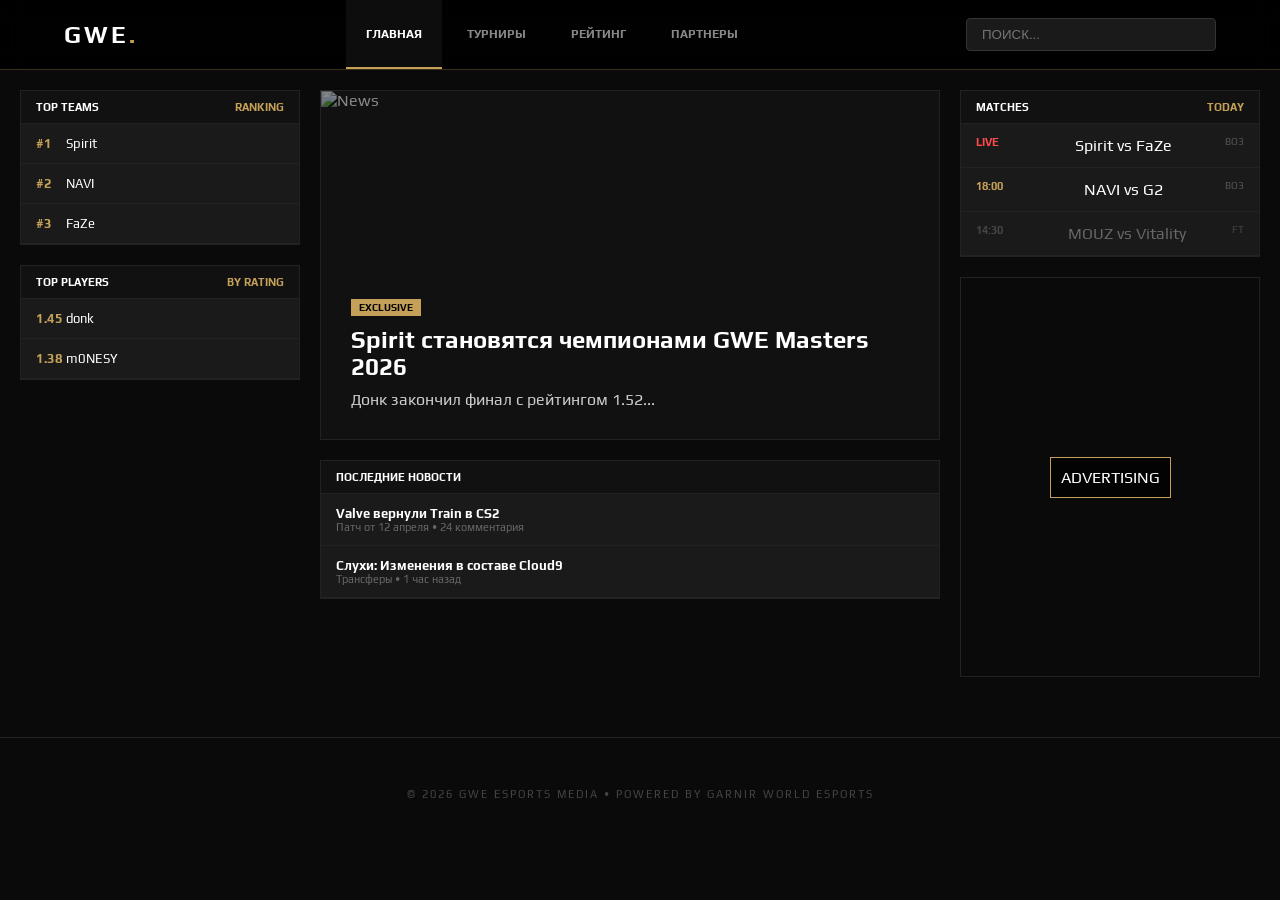
==== commit 677c9a88: "Update index.html" ====
--- a/index.html
+++ b/index.html
@@ -3,251 +3,318 @@
 <head>
     <meta charset="UTF-8">
     <meta name="viewport" content="width=device-width, initial-scale=1.0">
-    <title>GWE | HLTV Style Portal</title>
+    <title>GWE | The Future of Esports</title>
     <link href="https://fonts.googleapis.com/css2?family=Play:wght@400;700&display=swap" rel="stylesheet">
     <style>
         :root {
-            --b: #000000; --w: #ffffff; --g: #c5a059; --bg: #f4f4f4; --brd: #dddddd;
+            --b: #0a0a0a; --w: #ffffff; --g: #c5a059; --accent: #1a1a1a;
             --f: 'Play', sans-serif;
         }
 
-        * { margin: 0; padding: 0; box-sizing: border-box; cursor: default; }
-        body { font-family: var(--f); background: var(--bg); color: var(--b); }
-        
-        .clickable { cursor: pointer !important; }
-        .clickable:hover { background: #f9f9f9; color: var(--g); }
-
-        /* HEADER & SEARCH */
+        * { margin: 0; padding: 0; box-sizing: border-box; }
+        body { font-family: var(--f); background: var(--b); color: var(--w); overflow-x: hidden; }
+        
+        /* Скроллбар в стиле киберспорта */
+        ::-webkit-scrollbar { width: 5px; }
+        ::-webkit-scrollbar-track { background: var(--b); }
+        ::-webkit-scrollbar-thumb { background: var(--g); }
+
+        /* HEADER */
         header {
-            background: var(--b); padding: 10px 5%;
-            display: grid; grid-template-columns: 150px 1fr 300px;
-            align-items: center; position: sticky; top: 0; z-index: 1000;
-            border-bottom: 3px solid var(--g);
-        }
-        .logo { color: var(--w); font-weight: 800; font-size: 22px; letter-spacing: 2px; }
+            background: rgba(0,0,0,0.9); backdrop-filter: blur(10px);
+            padding: 0 5%; height: 70px; display: flex; align-items: center;
+            justify-content: space-between; position: sticky; top: 0; z-index: 1000;
+            border-bottom: 1px solid rgba(197, 160, 89, 0.3);
+        }
+        .logo { font-size: 24px; font-weight: 800; letter-spacing: 3px; cursor: pointer; }
         .logo span { color: var(--g); }
 
-        .nav { display: flex; justify-content: center; gap: 20px; }
-        .nav-link { 
-            color: #aaa; font-weight: 700; text-transform: uppercase; font-size: 12px; 
-            padding: 8px 15px; transition: 0.2s;
-        }
-        .nav-link.active { color: var(--w); background: #222; border-radius: 4px; }
-
-        #mainSearch {
-            width: 100%; padding: 8px 12px; background: #1a1a1a; border: 1px solid #333;
-            color: var(--w); border-radius: 4px; outline: none; font-size: 12px;
-        }
-
-        /* HLTV LAYOUT */
-        .main-container {
-            max-width: 1300px; margin: 15px auto;
-            display: grid; grid-template-columns: 240px 1fr 280px; gap: 15px;
-            padding: 0 10px;
-        }
-
-        .column-title {
-            background: var(--b); color: var(--w); padding: 8px 12px;
-            font-size: 11px; font-weight: 800; text-transform: uppercase;
-            border-bottom: 2px solid var(--g); display: flex; justify-content: space-between;
-        }
-
-        .content-box { background: var(--w); border: 1px solid var(--brd); margin-bottom: 15px; }
-
-        /* СПИСОК МАТЧЕЙ (ПРАВАЯ КОЛОНКА) */
-        .match-item {
-            padding: 10px; border-bottom: 1px solid #eee; display: flex;
-            justify-content: space-between; align-items: center; font-size: 13px;
-        }
-        .match-item strong { color: var(--g); }
-        .match-item .time { font-size: 10px; color: #888; width: 40px; }
-        .match-item .event-name { font-size: 9px; color: #aaa; text-align: right; }
-
-        /* ТАБЛИЦЫ РЕЙТИНГА (ЛЕВАЯ КОЛОНКА) */
-        .rank-row {
-            padding: 8px 12px; border-bottom: 1px solid #eee;
-            display: flex; align-items: center; font-size: 13px;
-        }
-        .rank-num { width: 25px; font-weight: 800; color: var(--g); }
-
-        /* СТРАНИЦЫ (ЦЕНТР) */
-        .page-content { display: none; }
-        .page-content.active { display: block; }
-
-        /* НОВОСТИ */
-        .news-item {
-            display: grid; grid-template-columns: 140px 1fr; gap: 15px;
-            padding: 15px; border-bottom: 1px solid #eee;
-        }
-        .news-img { background: #eee; height: 80px; border: 1px solid #ddd; display: flex; align-items: center; justify-content: center; font-size: 10px; color: #999; }
-        .news-info h3 { font-size: 16px; margin-bottom: 5px; }
-        .news-info p { font-size: 13px; color: #666; }
-
-        /* ТУРНИРЫ */
-        .tour-table { width: 100%; border-collapse: collapse; }
-        .tour-table th { background: #f9f9f9; text-align: left; padding: 10px; font-size: 11px; color: #888; }
-        .tour-table td { padding: 12px 10px; border-bottom: 1px solid #eee; font-size: 14px; }
-        .status-badge { font-size: 10px; padding: 2px 6px; border: 1px solid var(--g); color: var(--g); font-weight: bold; }
-
-        /* ПАРТНЕРЫ */
-        .partner-grid { display: grid; grid-template-columns: 1fr 1fr 1fr; gap: 10px; padding: 10px; }
-        .partner-card { border: 1px solid #eee; padding: 20px; text-align: center; font-weight: bold; color: #ccc; }
-        .partner-card:hover { border-color: var(--g); color: var(--b); }
-
-        /* MODAL */
-        .modal {
-            position: fixed; top: 0; left: 0; width: 100%; height: 100%;
-            background: rgba(0,0,0,0.85); display: none; z-index: 2000;
-            justify-content: center; align-items: center;
-        }
-        .modal-content { background: var(--w); width: 90%; max-width: 500px; padding: 30px; border-top: 4px solid var(--g); }
+        nav { display: flex; gap: 5px; height: 100%; }
+        .nav-btn {
+            padding: 0 20px; display: flex; align-items: center; color: #888;
+            text-transform: uppercase; font-size: 12px; font-weight: 700;
+            cursor: pointer; transition: 0.3s; border-bottom: 2px solid transparent;
+        }
+        .nav-btn:hover, .nav-btn.active { color: var(--w); background: rgba(255,255,255,0.05); border-bottom-color: var(--g); }
+
+        .search-wrap { position: relative; width: 250px; }
+        #globalSearch {
+            width: 100%; padding: 8px 15px; background: var(--accent);
+            border: 1px solid #333; color: var(--w); border-radius: 4px; outline: none;
+        }
+
+        /* LAYOUT */
+        .container {
+            max-width: 1400px; margin: 20px auto;
+            display: grid; grid-template-columns: 280px 1fr 300px; gap: 20px;
+            padding: 0 20px;
+        }
+
+        /* PAGES */
+        .page { display: none; animation: fadeIn 0.3s ease; }
+        .page.active { display: block; }
+        @keyframes fadeIn { from { opacity: 0; transform: translateY(10px); } to { opacity: 1; transform: translateY(0); } }
+
+        /* WIDGETS */
+        .widget { background: var(--accent); border: 1px solid #222; margin-bottom: 20px; }
+        .w-title { 
+            padding: 10px 15px; background: #111; font-size: 11px; 
+            font-weight: 800; border-bottom: 1px solid #222; display: flex; justify-content: space-between;
+        }
+        .w-title span { color: var(--g); }
+
+        /* LIST ITEMS */
+        .list-item {
+            padding: 12px 15px; border-bottom: 1px solid #222; font-size: 13px;
+            display: flex; align-items: center; cursor: pointer; transition: 0.2s;
+        }
+        .list-item:hover { background: #252525; border-left: 3px solid var(--g); }
+        .rank-num { width: 30px; color: var(--g); font-weight: bold; }
+
+        /* MATCHES */
+        .match { display: flex; justify-content: space-between; padding: 12px 15px; border-bottom: 1px solid #222; cursor: pointer; }
+        .match .time { color: var(--g); font-size: 11px; font-weight: bold; width: 45px; }
+        .match .live { color: #ff4b4b; animation: blink 1s infinite; }
+        @keyframes blink { 50% { opacity: 0.5; } }
+
+        /* NEWS */
+        .news-hero { height: 350px; background: #111; margin-bottom: 20px; position: relative; border: 1px solid #222; cursor: pointer; overflow: hidden; }
+        .news-hero:hover img { transform: scale(1.05); }
+        .news-hero img { width: 100%; height: 100%; object-fit: cover; transition: 0.8s; opacity: 0.5; }
+        .news-hero-content { position: absolute; bottom: 30px; left: 30px; right: 30px; }
+        .tag { background: var(--g); color: #000; padding: 3px 8px; font-size: 10px; font-weight: 800; margin-bottom: 10px; display: inline-block; }
+
+        /* TABLE */
+        table { width: 100%; border-collapse: collapse; }
+        th { text-align: left; padding: 15px; font-size: 11px; color: #555; text-transform: uppercase; border-bottom: 1px solid #222; }
+        td { padding: 15px; border-bottom: 1px solid #1a1a1a; font-size: 14px; }
+
+        /* DETAIL VIEW */
+        .detail-view { display: none; background: var(--accent); padding: 40px; border: 1px solid var(--g); }
+        .btn-back { display: inline-block; margin-bottom: 20px; color: var(--g); font-size: 12px; cursor: pointer; font-weight: bold; text-transform: uppercase; }
+
+        footer { padding: 50px; text-align: center; border-top: 1px solid #222; margin-top: 40px; color: #444; font-size: 11px; letter-spacing: 2px; }
 
         .hidden { display: none !important; }
-        footer { background: var(--b); color: #444; padding: 30px; text-align: center; font-size: 11px; margin-top: 20px; }
     </style>
 </head>
 <body>
 
 <header>
-    <div class="logo clickable" onclick="showTab('news')">GWE<span>.</span></div>
-    <div class="nav">
-        <div class="nav-link clickable active" id="tab-news" onclick="showTab('news')">Новости</div>
-        <div class="nav-link clickable" id="tab-tours" onclick="showTab('tours')">Турниры</div>
-        <div class="nav-link clickable" id="tab-matches" onclick="showTab('matches')">Результаты</div>
-        <div class="nav-link clickable" id="tab-parts" onclick="showTab('parts')">Партнеры</div>
-    </div>
-    <div class="search">
-        <input type="text" id="mainSearch" placeholder="Поиск (команды, игроки, события)..." onkeyup="liveSearch()">
+    <div class="logo" onclick="goTo('home')">GWE<span>.</span></div>
+    <nav>
+        <div class="nav-btn active" id="n-home" onclick="goTo('home')">Главная</div>
+        <div class="nav-btn" id="n-tours" onclick="goTo('tours')">Турниры</div>
+        <div class="nav-btn" id="n-ranking" onclick="goTo('ranking')">Рейтинг</div>
+        <div class="nav-btn" id="n-parts" onclick="goTo('parts')">Партнеры</div>
+    </nav>
+    <div class="search-wrap">
+        <input type="text" id="globalSearch" placeholder="ПОИСК..." onkeyup="filter()">
     </div>
 </header>
 
-<div class="main-container">
+<div class="container">
     
     <aside>
-        <div class="content-box">
-            <div class="column-title">Рейтинг команд <span>Топ 5</span></div>
-            <div class="rank-row clickable" onclick="openModal('Spirit', '1000 очков. Состав: donk, shiro, chopper, zont1x, magixx')"><span class="rank-num">1.</span> Spirit</div>
-            <div class="rank-row clickable" onclick="openModal('NAVI', '940 очков. Действующие чемпионы Major.')"><span class="rank-num">2.</span> NAVI</div>
-            <div class="rank-row clickable" onclick="openModal('FaZe', '880 очков. Победители Чэнду.')"><span class="rank-num">3.</span> FaZe</div>
-            <div class="rank-row clickable" onclick="openModal('G2', '810 очков. Полуфиналисты ESL.')"><span class="rank-num">4.</span> G2</div>
-            <div class="rank-row clickable" onclick="openModal('MOUZ', '750 очков. Победители Pro League.')"><span class="rank-num">5.</span> MOUZ</div>
+        <div class="widget">
+            <div class="w-title">TOP TEAMS <span>RANKING</span></div>
+            <div class="list-item" onclick="openDetail('Team Spirit', 'Текущий лидер мирового рейтинга. Винрейт: 84%')">
+                <span class="rank-num">#1</span> Spirit
+            </div>
+            <div class="list-item" onclick="openDetail('NAVI', 'Победители последнего Major турнира.')">
+                <span class="rank-num">#2</span> NAVI
+            </div>
+            <div class="list-item" onclick="openDetail('FaZe', 'Постоянные финалисты крупных ивентов.')">
+                <span class="rank-num">#3</span> FaZe
+            </div>
         </div>
-        <div class="content-box">
-            <div class="column-title">Лидеры месяца <span>Rating 2.0</span></div>
-            <div class="rank-row clickable" onclick="openModal('donk', 'Рейтинг 1.48 за последние 30 карт.')"><span class="rank-num">1.48</span> donk</div>
-            <div class="rank-row clickable" onclick="openModal('m0NESY', 'Рейтинг 1.35. Лучший снайпер сезона.')"><span class="rank-num">1.35</span> m0NESY</div>
+
+        <div class="widget">
+            <div class="w-title">TOP PLAYERS <span>BY RATING</span></div>
+            <div class="list-item"><span class="rank-num">1.45</span> donk</div>
+            <div class="list-item"><span class="rank-num">1.38</span> m0NESY</div>
         </div>
     </aside>
 
-    <main>
-        <div id="page-news" class="page-content active">
-            <div class="content-box">
-                <div class="column-title">Последние новости</div>
-                <div class="news-item clickable" onclick="openModal('Spirit в финале', 'Команда Spirit обыграла FaZe Clan со счетом 2:0.')">
-                    <div class="news-img">IMAGE</div>
-                    <div class="news-info">
-                        <h3>Spirit выходят в гранд-финал GWE Masters</h3>
-                        <p>Невероятная игра от donk обеспечила команде слот в финале...</p>
+    <main id="mainContent">
+        
+        <section id="page-home" class="page active">
+            <div class="news-hero" onclick="openDetail('Spirit забирают финал', 'В напряженном матче команда донкса одолела Нави.')">
+                <img src="https://images.unsplash.com/photo-1542751371-adc38448a05e?auto=format&fit=crop&w=800&q=80" alt="News">
+                <div class="news-hero-content">
+                    <span class="tag">EXCLUSIVE</span>
+                    <h1>Spirit становятся чемпионами GWE Masters 2026</h1>
+                    <p style="color: #ccc; margin-top: 10px;">Донк закончил финал с рейтингом 1.52...</p>
+                </div>
+            </div>
+
+            <div class="widget">
+                <div class="w-title">ПОСЛЕДНИЕ НОВОСТИ</div>
+                <div class="list-item" onclick="openDetail('Обновление маппула', 'Train официально возвращается в игру.')">
+                    <div>
+                        <strong>Valve вернули Train в CS2</strong>
+                        <p style="color: #666; font-size: 11px;">Патч от 12 апреля • 24 комментария</p>
                     </div>
                 </div>
-                <div class="news-item clickable" onclick="openModal('Патч CS2', 'Valve обновили маппул и пофиксили баги на Train.')">
-                    <div class="news-img">UPDATE</div>
-                    <div class="news-info">
-                        <h3>Valve выпустили обновление маппула</h3>
-                        <p>Train официально возвращается в соревновательный режим игры.</p>
+                <div class="list-item" onclick="openDetail('Cloud9 Ростер', 'Бумыч переходит в инактив.')">
+                    <div>
+                        <strong>Слухи: Изменения в составе Cloud9</strong>
+                        <p style="color: #666; font-size: 11px;">Трансферы • 1 час назад</p>
                     </div>
                 </div>
             </div>
+        </section>
+
+        <section id="page-tours" class="page">
+            <div class="widget">
+                <div class="w-title">ACTIVE & UPCOMING EVENTS</div>
+                <table>
+                    <thead>
+                        <tr><th>Event</th><th>Prize</th><th>Status</th></tr>
+                    </thead>
+                    <tbody>
+                        <tr class="clickable" onclick="openDetail('IEM Rio 2026', 'Стадия легенд начинается завтра.')">
+                            <td><strong>IEM Rio 2026</strong></td>
+                            <td style="color: var(--g);">$1,250,000</td>
+                            <td><span class="tag">LIVE</span></td>
+                        </tr>
+                        <tr class="clickable" onclick="openDetail('GWE Spring', 'Регистрация открыта для всех.')">
+                            <td>GWE Spring Cup</td>
+                            <td>$50,000</td>
+                            <td><span style="color: #555;">MAY</span></td>
+                        </tr>
+                    </tbody>
+                </table>
+            </div>
+        </section>
+
+        <section id="page-ranking" class="page">
+            <div class="widget">
+                <div class="w-title">WORLD RANKING <span>FULL LIST</span></div>
+                <div id="fullRankList">
+                    </div>
+            </div>
+        </section>
+
+        <section id="page-parts" class="page">
+            <div style="display: grid; grid-template-columns: 1fr 1fr; gap: 20px;">
+                <div class="widget" style="padding: 40px; text-align: center;">
+                    <h2 style="color: var(--g);">INTEL</h2>
+                    <p style="font-size: 12px; margin-top: 10px;">TECHNICAL PARTNER</p>
+                </div>
+                <div class="widget" style="padding: 40px; text-align: center;">
+                    <h2 style="color: var(--g);">LOGITECH G</h2>
+                    <p style="font-size: 12px; margin-top: 10px;">PERIPHERALS PARTNER</p>
+                </div>
+            </div>
+        </section>
+
+        <section id="detailView" class="detail-view">
+            <div class="btn-back" onclick="closeDetail()">← НАЗАД К СПИСКУ</div>
+            <h1 id="detTitle" style="font-size: 32px; color: var(--g); margin-bottom: 20px;"></h1>
+            <div id="detContent" style="font-size: 18px; line-height: 1.6; color: #ccc;"></div>
+            <div style="margin-top: 40px; padding: 20px; background: #000; border: 1px solid #333;">
+                <h4>Комментарии (0)</h4>
+                <p style="color: #555; margin-top: 10px;">Только авторизованные пользователи могут оставлять комментарии.</p>
+            </div>
+        </section>
+
+    </main>
+
+    <aside>
+        <div class="widget">
+            <div class="w-title">MATCHES <span>TODAY</span></div>
+            <div class="match clickable" onclick="openDetail('Spirit vs FaZe', 'Map 1: Mirage (13:10). Map 2: Nuke (Live).')">
+                <div class="time live">LIVE</div>
+                <div>Spirit vs FaZe</div>
+                <div style="font-size: 10px; color: #555;">BO3</div>
+            </div>
+            <div class="match clickable" onclick="openDetail('NAVI vs G2', 'Начало через 2 часа.')">
+                <div class="time">18:00</div>
+                <div>NAVI vs G2</div>
+                <div style="font-size: 10px; color: #555;">BO3</div>
+            </div>
+            <div class="match clickable" onclick="openDetail('MOUZ vs Vitality', 'Матч завершен со счетом 2:0 в пользу MOUZ.')">
+                <div class="time" style="color: #444;">14:30</div>
+                <div style="color: #666;">MOUZ vs Vitality</div>
+                <div style="font-size: 10px; color: #444;">FT</div>
+            </div>
         </div>
 
-        <div id="page-tours" class="page-content">
-            <div class="content-box">
-                <div class="column-title">Текущие и будущие события</div>
-                <table class="tour-table">
-                    <tr><th>Название</th><th>Призовой</th><th>Статус</th></tr>
-                    <tr class="clickable" onclick="openModal('GWE World Final', 'Стокгольм, Швеция. Декабрь 2026.')">
-                        <td><strong>GWE World Final 2026</strong></td>
-                        <td>$1,000,000</td>
-                        <td><span class="status-badge">MAJOR</span></td>
-                    </tr>
-                    <tr class="clickable" onclick="openModal('Spring Masters', 'Онлайн-турнир для Европы.')">
-                        <td>GWE Spring Masters</td>
-                        <td>$250,000</td>
-                        <td><span class="status-badge">MASTERS</span></td>
-                    </tr>
-                </table>
-            </div>
-        </div>
-
-        <div id="page-parts" class="page-content">
-            <div class="content-box">
-                <div class="column-title">Наши партнеры</div>
-                <div class="partner-grid">
-                    <div class="partner-card clickable" onclick="openModal('Intel', 'Технический партнер.')">INTEL</div>
-                    <div class="partner-card clickable" onclick="openModal('Logitech', 'Девайсы турнира.')">LOGITECH</div>
-                    <div class="partner-card clickable" onclick="openModal('Monster', 'Энергия трансляции.')">MONSTER</div>
-                </div>
-            </div>
-        </div>
-    </main>
-
-    <aside>
-        <div class="content-box">
-            <div class="column-title">Матчи <span style="color:red">LIVE</span></div>
-            <div class="match-item clickable" onclick="openModal('Spirit vs NAVI', 'Mirage 10:10. Прямой эфир на канале GWE_Main.')">
-                <div class="time">LIVE</div>
-                <div>Spirit vs NAVI</div>
-                <div class="event-name">GWE Masters</div>
-            </div>
-            <div class="match-item clickable" onclick="openModal('FaZe vs G2', 'Начало через 45 минут.')">
-                <div class="time">18:00</div>
-                <div>FaZe vs G2</div>
-                <div class="event-name">GWE Masters</div>
-            </div>
-        </div>
-        <div class="content-box" style="height: 300px; display:flex; align-items:center; justify-content:center; background:#000; color:var(--g); border:1px solid var(--g)">
-            <strong>ADVERTISING</strong>
+        <div class="widget" style="height: 400px; display: flex; align-items: center; justify-content: center; background: url('https://via.placeholder.com/300x400/000/c5a059?text=SPONSOR+AD'); background-size: cover;">
+            <div style="background: rgba(0,0,0,0.7); padding: 10px; border: 1px solid var(--g);">ADVERTISING</div>
         </div>
     </aside>
 </div>
 
-<div id="modal" class="modal" onclick="closeModal()">
-    <div class="modal-content" onclick="event.stopPropagation()">
-        <h2 id="m-title" style="margin-bottom:15px; text-transform:uppercase"></h2>
-        <p id="m-text" style="color:#666; font-size:14px; margin-bottom:25px; line-height:1.6"></p>
-        <button class="clickable" onclick="closeModal()" style="width:100%; padding:10px; background:var(--b); color:var(--w); border:none; font-weight:bold">ЗАКРЫТЬ</button>
-    </div>
-</div>
-
-<footer>&copy; 2026 GARNIR WORLD ESPORTS | HLTV DATA ENGINE</footer>
+<footer>
+    &copy; 2026 GWE ESPORTS MEDIA • POWERED BY GARNIR WORLD ESPORTS
+</footer>
 
 <script>
-    // Переключение вкладок (SPA функционал)
-    function showTab(tabId) {
-        document.querySelectorAll('.page-content').forEach(p => p.classList.remove('active'));
-        document.querySelectorAll('.nav-link').forEach(l => l.classList.remove('active'));
-        
-        document.getElementById('page-' + tabId).classList.add('active');
-        document.getElementById('tab-' + tabId).classList.add('active');
-    }
-
-    // Модальное окно (полная интерактивность)
-    function openModal(title, text) {
-        document.getElementById('m-title').innerText = title;
-        document.getElementById('m-text').innerText = text;
-        document.getElementById('modal').style.display = 'flex';
-    }
-    function closeModal() { document.getElementById('modal').style.display = 'none'; }
-
-    // Умный поиск (фильтрует всё на странице)
-    function liveSearch() {
-        let q = document.getElementById('mainSearch').value.toLowerCase();
-        let elements = document.querySelectorAll('.news-item, .rank-row, .match-item, tr.clickable, .partner-card');
-        
-        elements.forEach(el => {
+    // Навигация по страницам
+    function goTo(pageId) {
+        // Скрываем все страницы и вид подробностей
+        document.querySelectorAll('.page').forEach(p => p.classList.remove('active'));
+        document.getElementById('detailView').style.display = 'none';
+        
+        // Снимаем активность с кнопок
+        document.querySelectorAll('.nav-btn').forEach(b => b.classList.remove('active'));
+
+        // Показываем нужную страницу
+        const target = document.getElementById('page-' + pageId);
+        if(target) target.classList.add('active');
+        document.getElementById('n-' + pageId).classList.add('active');
+        
+        window.scrollTo(0, 0);
+    }
+
+    // Открытие «Страницы» с подробностями
+    function openDetail(title, content) {
+        // Скрываем текущую активную страницу
+        document.querySelectorAll('.page').forEach(p => p.classList.remove('active'));
+        
+        // Заполняем и показываем экран деталей
+        const det = document.getElementById('detailView');
+        document.getElementById('detTitle').innerText = title;
+        document.getElementById('detContent').innerText = content;
+        det.style.display = 'block';
+        
+        window.scrollTo(0, 0);
+    }
+
+    // Закрытие деталей (возврат)
+    function closeDetail() {
+        document.getElementById('detailView').style.display = 'none';
+        // Возвращаемся на ту страницу, которая помечена как активная в навигации
+        const activeNav = document.querySelector('.nav-btn.active').id.replace('n-', '');
+        document.getElementById('page-' + activeNav).classList.add('active');
+    }
+
+    // Умный поиск
+    function filter() {
+        let q = document.getElementById('globalSearch').value.toLowerCase();
+        let items = document.querySelectorAll('.list-item, .match, tr');
+        
+        items.forEach(el => {
             let text = el.innerText.toLowerCase();
-            el.style.display = text.includes(q) ? "" : "none";
+            if (text.includes(q)) {
+                el.classList.remove('hidden');
+            } else {
+                el.classList.add('hidden');
+            }
         });
+    }
+
+    // Генерация рейтинга для примера
+    const rankList = document.getElementById('fullRankList');
+    for(let i=1; i<=10; i++) {
+        rankList.innerHTML += `
+            <div class="list-item clickable" onclick="openDetail('Team Info', 'Подробная статистика команды #${i}')">
+                <span class="rank-num">#${i}</span> Team Name ${i}
+                <span style="margin-left: auto; color: #444;">${1000 - i*50} pts</span>
+            </div>
+        `;
     }
 </script>
 
